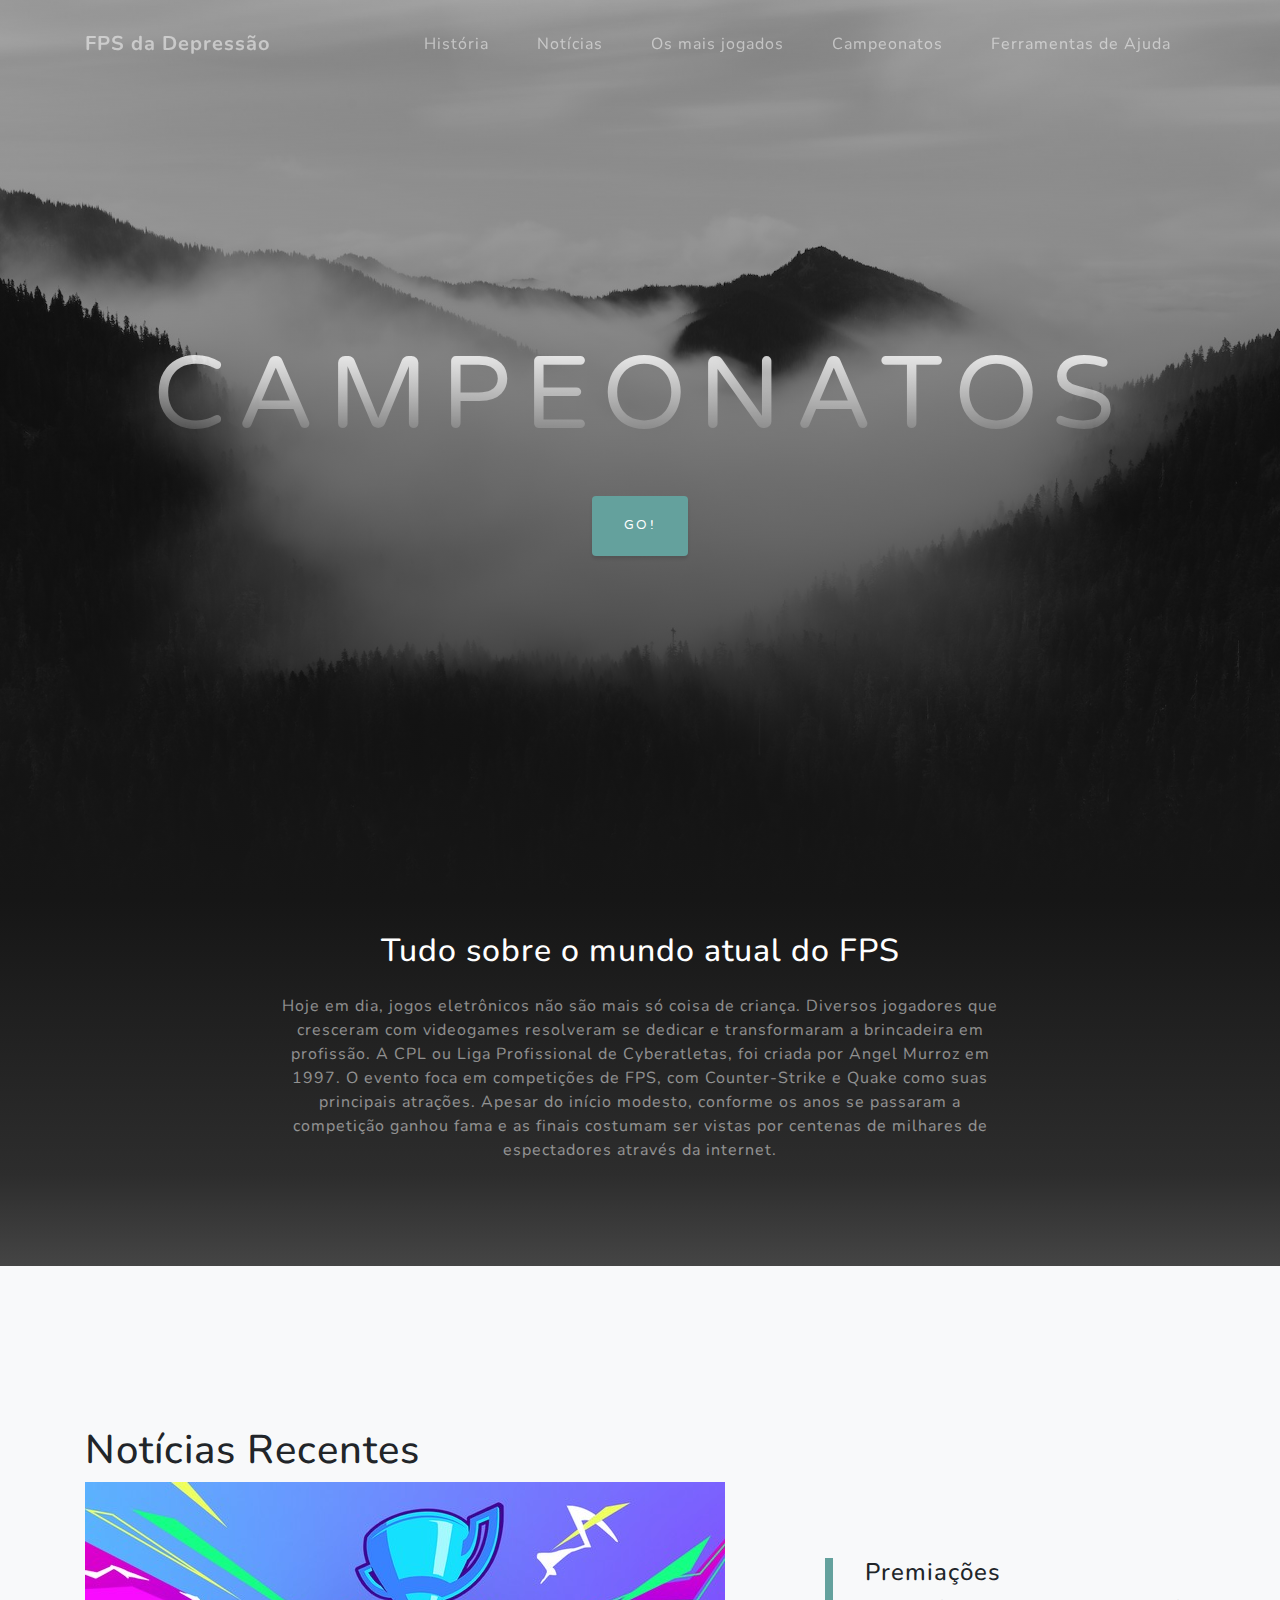
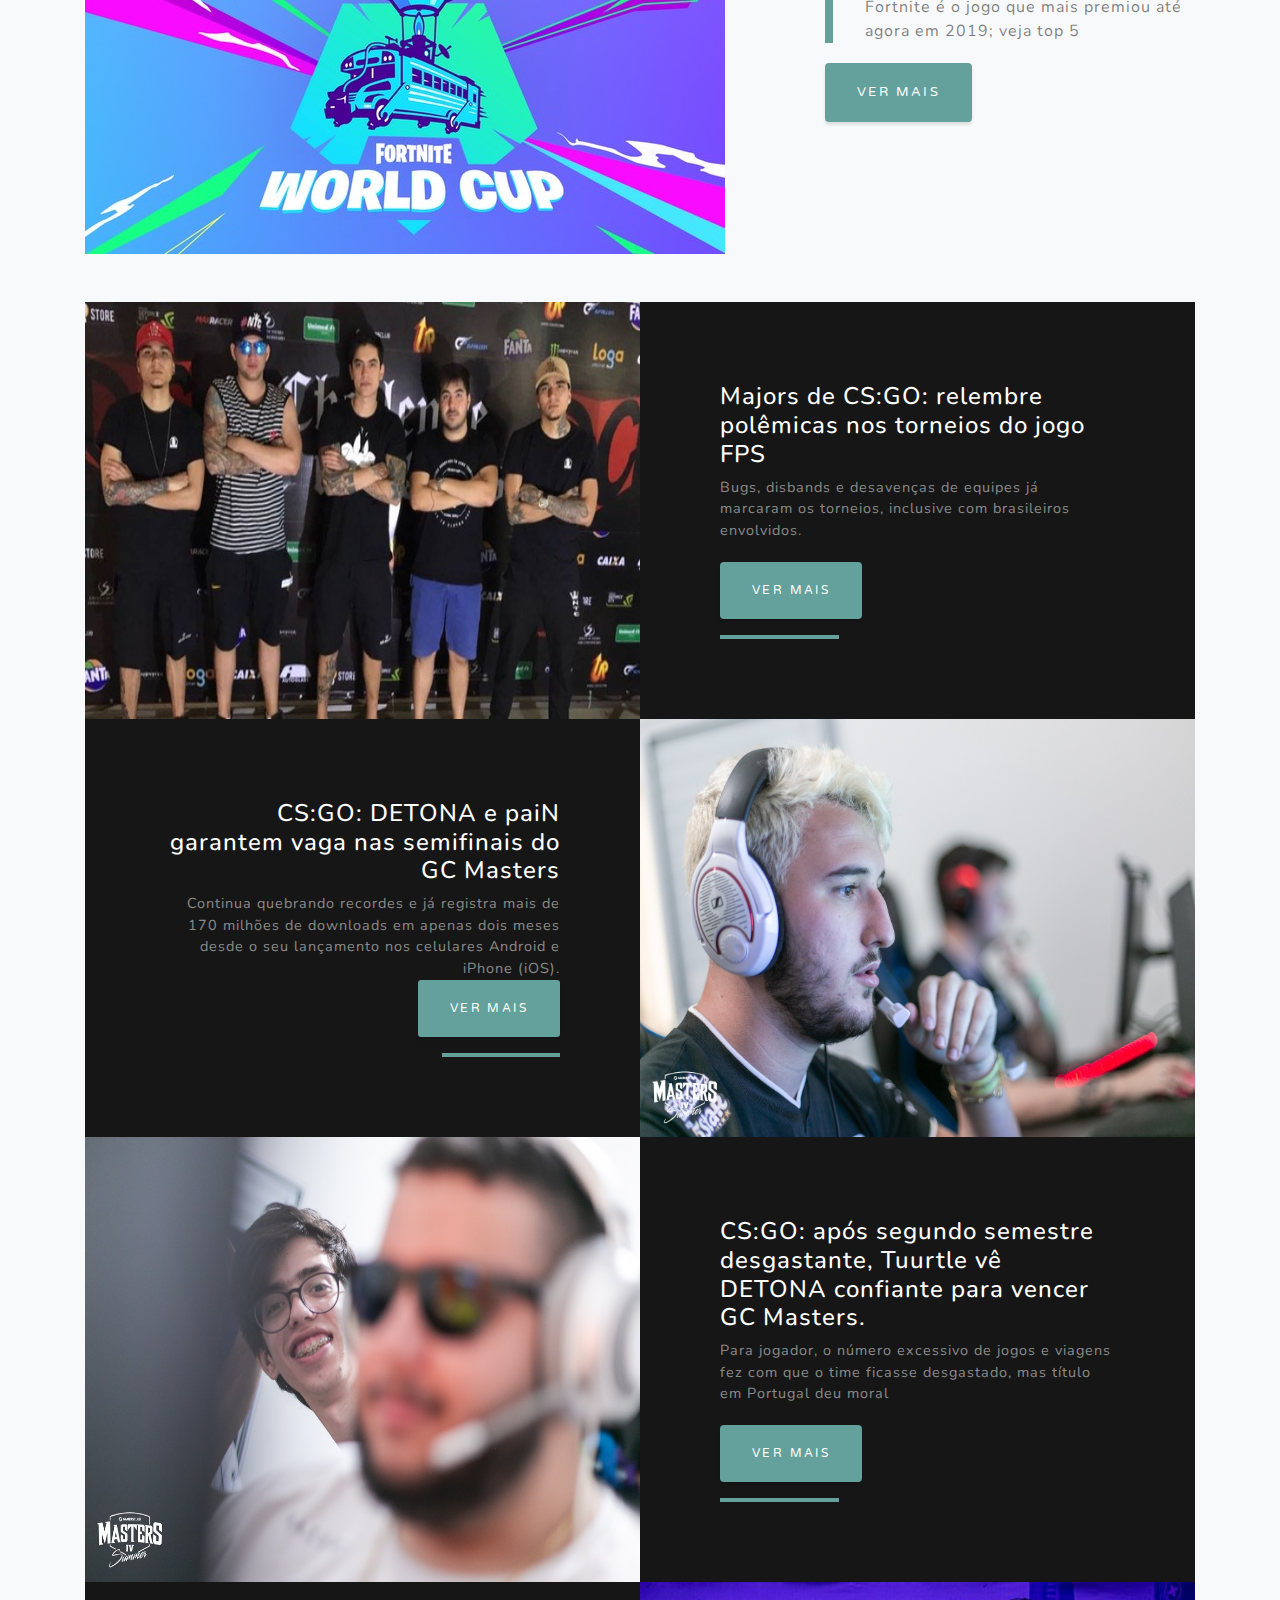
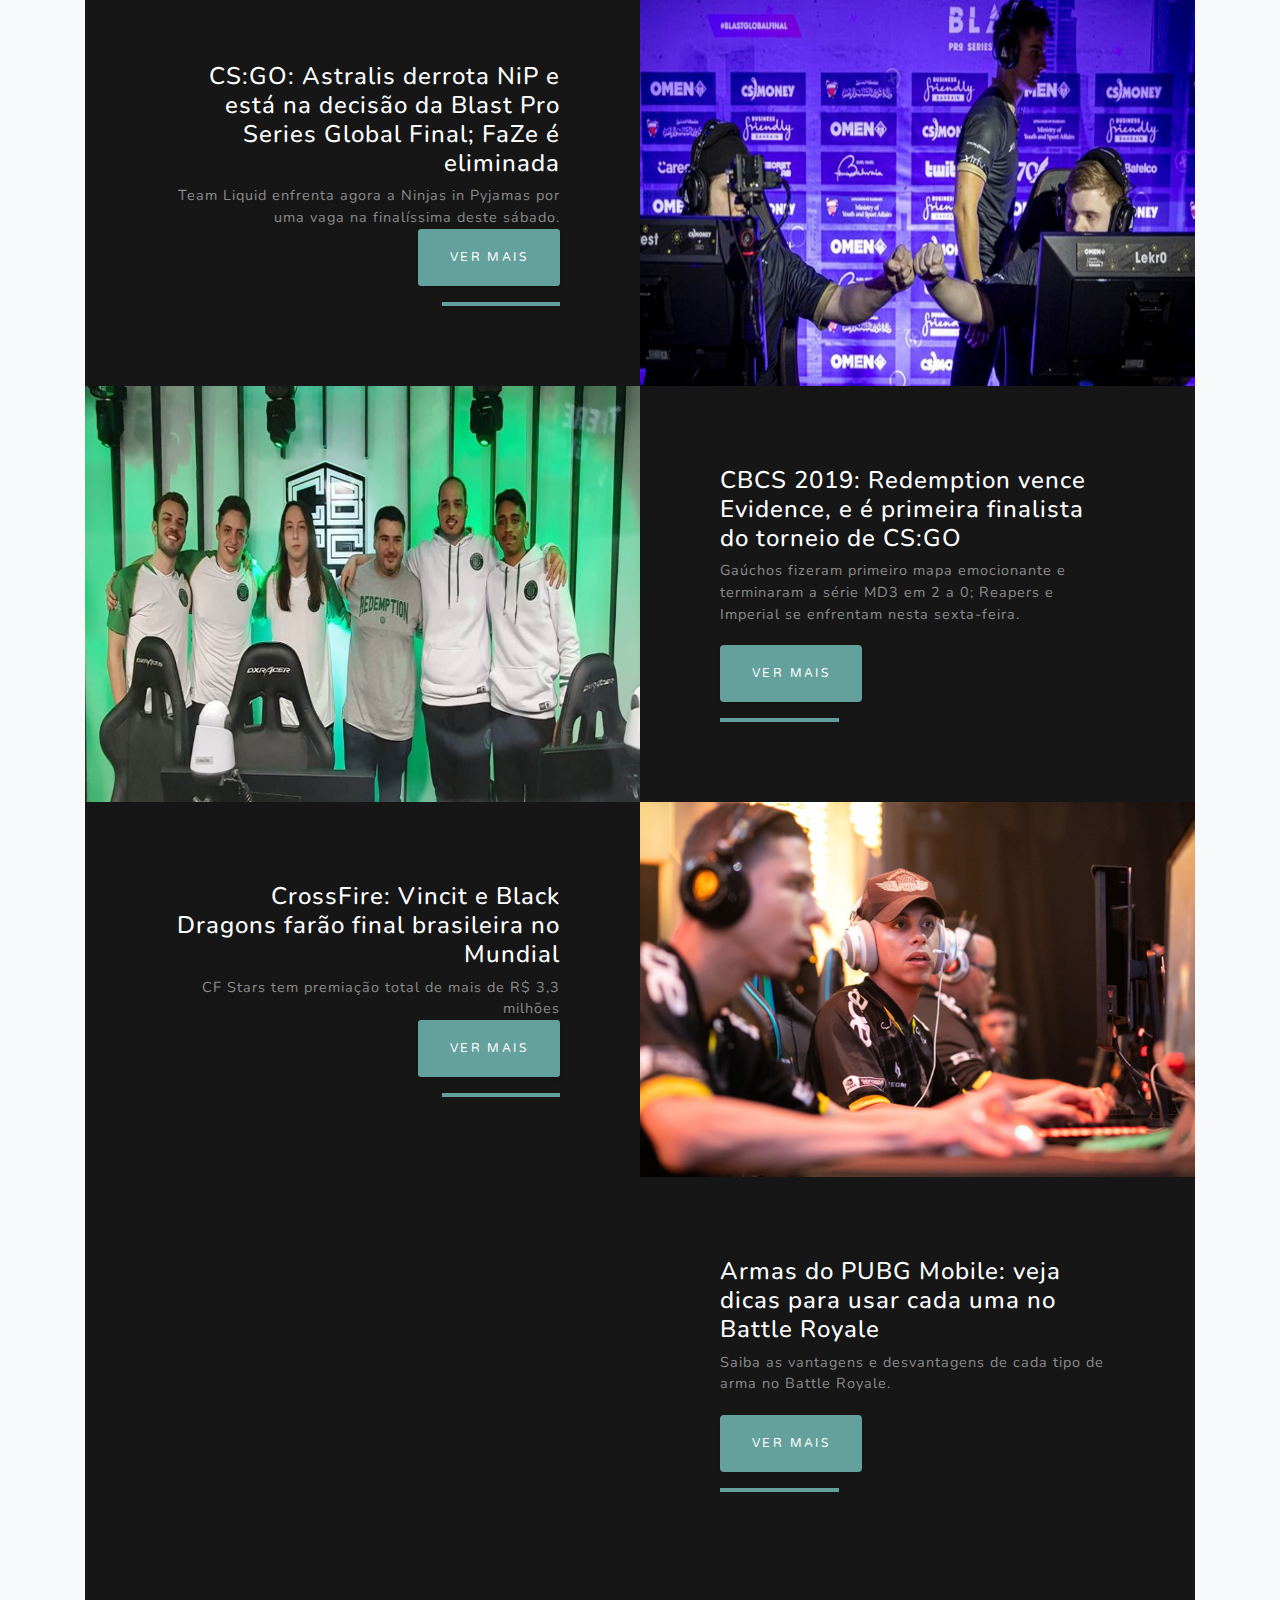
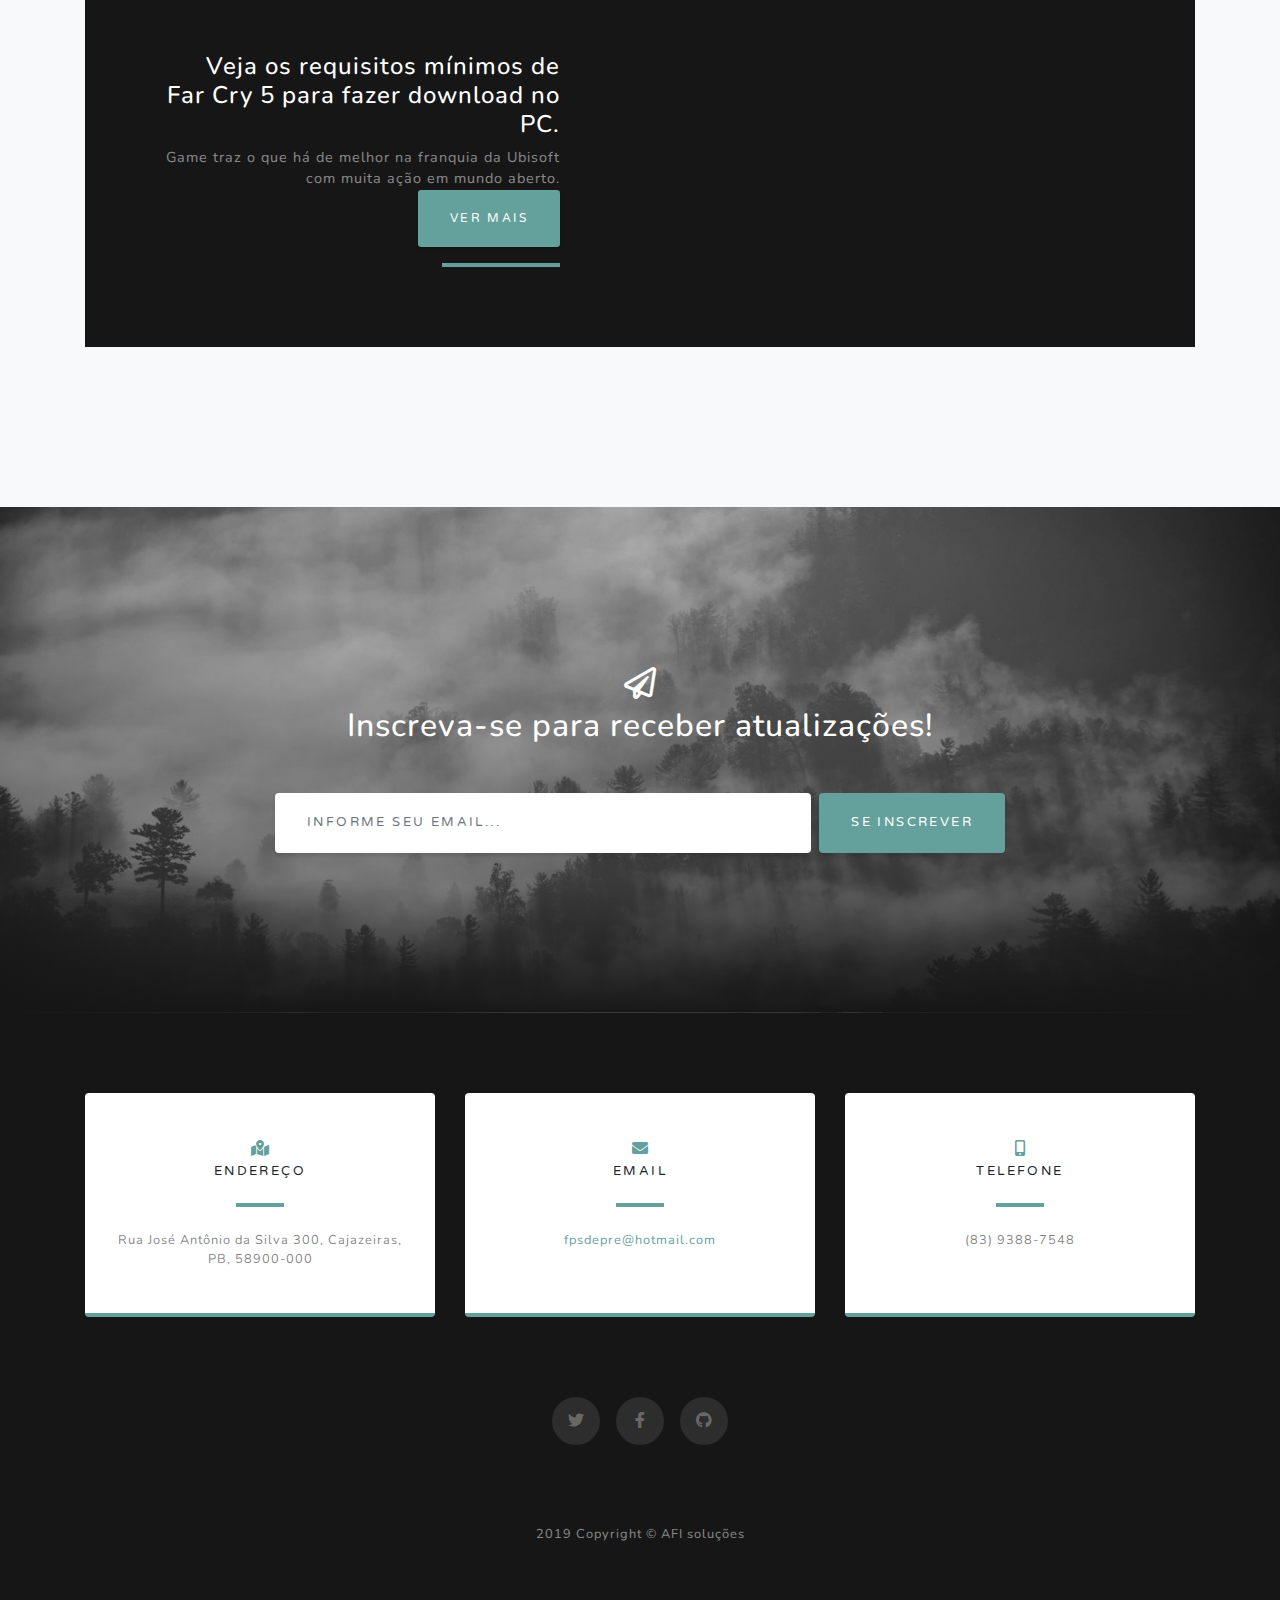
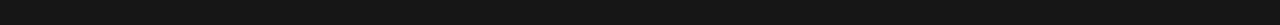
==== campeonato.html @ 29c66d68 "Página de Campeonatos" ====
<!DOCTYPE html>
<html lang="en">

<head>

  <meta charset="utf-8">
  <meta name="viewport" content="width=device-width, initial-scale=1, shrink-to-fit=no">
  <meta name="description" content="">
  <meta name="author" content="">

  <title>FPS da Depressão</title>

  <!-- Bootstrap core CSS -->
  <link href="vendor/bootstrap/css/bootstrap.min.css" rel="stylesheet">

  <!-- Custom fonts for this template -->
  <link href="vendor/fontawesome-free/css/all.min.css" rel="stylesheet">
  <link href="https://fonts.googleapis.com/css?family=Varela+Round" rel="stylesheet">
  <link href="https://fonts.googleapis.com/css?family=Nunito:200,200i,300,300i,400,400i,600,600i,700,700i,800,800i,900,900i" rel="stylesheet">

  <!-- Custom styles for this template -->
  <link href="css/grayscale.css" rel="stylesheet">

</head>

<body id="page-top">


  <!-- Navigation -->
  <nav class="navbar navbar-expand-lg navbar-light fixed-top" id="mainNav">
    <div class="container">
      <a class="navbar-brand js-scroll-trigger" href="index.html">FPS da Depressão</a>
      <button class="navbar-toggler navbar-toggler-right" type="button" data-toggle="collapse" data-target="#navbarResponsive" aria-controls="navbarResponsive" aria-expanded="false" aria-label="Toggle navigation">
        *Menu*
        <i class="fas fa-bars"></i>
      </button>
      <div class="collapse navbar-collapse" id="navbarResponsive">
        <ul class="navbar-nav ml-auto">
          <li class="nav-item">
            <a class="nav-link js-scroll-trigger" href="História.html">História</a>
          </li>
          <li class="nav-item">
            <a class="nav-link js-scroll-trigger" href="noticias.html">Notícias</a>
          </li>
          <li class="nav-item">
            <a class="nav-link js-scroll-trigger" href="#signup">Os mais jogados</a>
          </li>
           <li class="nav-item">
            <a class="nav-link js-scroll-trigger" href="Campeonato.html">Campeonatos</a>
          </li>
           <li class="nav-item">
            <a class="nav-link js-scroll-trigger" href="ferramentas.html">Ferramentas de Ajuda</a>
          </li>
          

        </ul>
      </div>
    </div>
  </nav>

  <!-- Header -->
  <header class="masthead">
    <div class="container d-flex h-100 align-items-center">
      <div class="mx-auto text-center">
        <h1 class="mx-auto my-0 text-uppercase">Campeonatos</h1>
        <h2 class="text-white-50 mx-auto mt-2 mb-5"></h2>
        <a href="#about" class="btn btn-primary js-scroll-trigger">Go!</a>
      </div>
    </div>
  </header>

  <!-- About Section -->
  <section id="about" class="about-section text-center">
    <div class="container">
      <div class="row">
        <div class="col-lg-8 mx-auto">
          <h2 class="text-white mb-4">Tudo sobre o mundo atual do FPS</h2>
          <p class="text-white-50"> Hoje em dia, jogos eletrônicos não são mais só coisa de criança. Diversos jogadores que cresceram com videogames resolveram se dedicar e transformaram a brincadeira em profissão.
          A CPL ou Liga Profissional de Cyberatletas, foi criada por Angel Murroz em 1997.
          O evento foca em competições de FPS, com Counter-Strike e Quake como suas principais atrações.
          Apesar do início modesto, conforme os anos se passaram a competição ganhou fama e as finais costumam ser vistas por centenas de milhares de espectadores através da internet.</p>
        </div>
      </div>
      <img src="img/img_notic.png" class="img-fluid" alt="">
    </div>
  </section>

  <!-- Projects Section -->
  <section id="projects" class="projects-section bg-light">
    <div class="container">

      <!-- Featured Project Row -->
      <div class="row align-items-center no-gutters mb-4 mb-lg-5">
        <div class="col-xl-8 col-lg-7">
          <h1>Notícias Recentes</h1>
          <img class="img-fluid mb-3 mb-lg-0" src="img/for.jpg" alt="">
        </div>
        <div class="col-xl-4 col-lg-5">
          <div class="featured-text text-center text-lg-left">
            <h4>Premiações</h4>
            <p class="text-black-50 mb-0">Fortnite é o jogo que mais premiou até agora em 2019; veja top 5</p>
          </div>
          <a href="https://www.techtudo.com.br/listas/2019/07/fortnite-e-o-jogo-que-mais-premiou-ate-agora-em-2019-veja-top-5-esports.ghtml" target="_blank" class="btn btn-primary see-more-btn">VER MAIS</a>
        </div>
      </div>

      <!-- Project One Row -->
      <div class="row justify-content-center no-gutters mb-5 mb-lg-0">
        <div class="col-lg-6">
          <div class="bg-black text-center h-100 project">
            <div class="d-flex h-100">
              <img class="img-fluid" src="img/major.jpg" alt="">
            </div>
          </div>
        </div>
        <div class="col-lg-6">
          <div class="bg-black text-center h-100 project">
            <div class="d-flex h-100">
              <div class="project-text w-100 my-auto text-center text-lg-left">
                <h4 class="text-white">Majors de CS:GO: relembre polêmicas nos torneios do jogo FPS</h4>
                <p class="mb-0 text-white-50">Bugs, disbands e desavenças de equipes já marcaram os torneios, inclusive com brasileiros envolvidos.
                </p>
                 <a href="https://www.techtudo.com.br/listas/2019/08/majors-de-csgo-relembre-polemicas-nos-torneios-do-jogo-fps-esports.ghtml" target="_blank" class="btn btn-primary see-more-btn">VER MAIS</a>
                <hr class="d-none d-lg-block mb-0 ml-0">
              </div>
            </div>
          </div>
        </div>
      </div>

      <!-- Project Two Row -->
      <div class="row justify-content-center no-gutters">
        <div class="col-lg-6">
          <div class="bg-black text-center h-100 project">
            <div class="d-flex h-100">
              <img class="img-fluid" src="img/cs_go.jpg" alt="">
            </div>
          </div>
        </div>
        <div class="col-lg-6 order-lg-first">
          <div class="bg-black text-center h-100 project">
            <div class="d-flex h-100">
              <div class="project-text w-100 my-auto text-center text-lg-right">
                <h4 class="text-white">CS:GO: DETONA e paiN garantem vaga nas semifinais do GC Masters</h4>
                <p class="mb-0 text-white-50">Continua quebrando recordes e já registra mais de 170 milhões de downloads em apenas dois meses desde o seu lançamento nos celulares Android e iPhone (iOS).</p>
                 <a href="https://globoesporte.globo.com/e-sportv/csgo/noticia/csgo-detona-e-pain-garantem-vaga-nas-semifinais-do-gc-masters.ghtml"target="_blank" class="btn btn-primary btn-sm">VER MAIS</a>
                <hr class="d-none d-lg-block mb-0 mr-0">
              </div>
            </div>
          </div>
        </div>
      </div>
    

      <div class="row justify-content-center no-gutters ">
        <div class="col-lg-6">
          <div class="bg-black text-center h-100 project">
            <div class="d-flex h-100">
              <img class="img-fluid" src="img/cs_go2.jpg" alt="">
            </div>
          </div>
        </div>
        <div class="col-lg-6">
          <div class="bg-black text-center h-100 project">
            <div class="d-flex h-100">
              <div class="project-text w-100 my-auto text-center text-lg-left">
                <h4 class="text-white">CS:GO: após segundo semestre desgastante, Tuurtle vê DETONA confiante para vencer GC Masters.</h4>
                <p class="mb-0 text-white-50">Para jogador, o número excessivo de jogos e viagens fez com que o time ficasse desgastado, mas título em Portugal deu moral
                </p>
                 <a href="https://globoesporte.globo.com/e-sportv/csgo/noticia/csgo-apos-segundo-semestre-desgastante-tuurtle-ve-detona-confiante-para-vencer-gc-masters.ghtml" target="_blank" class="btn btn-primary see-more-btn">VER MAIS</a>
                <hr class="d-none d-lg-block mb-0 ml-0">
              </div>
            </div>
          </div>
        </div>
      </div>
    

     <div class="row justify-content-center no-gutters mb-5 mb-lg-0">
        <div class="col-lg-6">
           <div class="bg-black text-center h-100 project">
            <div class="d-flex h-100">
              <img class="img-fluid" src="img/cs_go3.jpg" alt="">
            </div>
          </div>
        </div>
        <div class="col-lg-6 order-lg-first">
          <div class="bg-black text-center h-100 project">
            <div class="d-flex h-100">
              <div class="project-text w-100 my-auto text-center text-lg-right">
                <h4 class="text-white">CS:GO: Astralis derrota NiP e está na decisão da Blast Pro Series Global Final; FaZe é eliminada</h4>
                <p class="mb-0 text-white-50">Team Liquid enfrenta agora a Ninjas in Pyjamas por uma vaga na finalíssima deste sábado.</p>
                 <a href="https://globoesporte.globo.com/e-sportv/csgo/noticia/csgo-astralis-derrota-nip-e-esta-na-decisao-da-blast-pro-series-global-final.ghtml"target="_blank" class="btn btn-primary btn-sm">VER MAIS</a>
                <hr class="d-none d-lg-block mb-0 mr-0">
              </div>
            </div>
          </div>
        </div>
      </div>
    

     <div class="row justify-content-center no-gutters mb-5 mb-lg-0">
        <div class="col-lg-6">
          <div class="bg-black text-center h-100 project">
            <div class="d-flex h-100">
              <img class="img-fluid" src="img/cs_go4.jpg" alt="">
            </div>
          </div>
        </div>
        <div class="col-lg-6">
          <div class="bg-black text-center h-100 project">
            <div class="d-flex h-100">
              <div class="project-text w-100 my-auto text-center text-lg-left">
                <h4 class="text-white">CBCS 2019: Redemption vence Evidence, e é primeira finalista do torneio de CS:GO</h4>
                <p class="mb-0 text-white-50">Gaúchos fizeram primeiro mapa emocionante e terminaram a série MD3 em 2 a 0; Reapers e Imperial se enfrentam nesta sexta-feira.
                </p>
                 <a href="https://www.techtudo.com.br/dicas-e-tutoriais/2019/12/call-of-duty-mobile-nao-entra-veja-possiveis-erros-e-como-resolve-los.ghtml" target="_blank" class="btn btn-primary see-more-btn">VER MAIS</a>
                <hr class="d-none d-lg-block mb-0 ml-0">
              </div>
            </div>
          </div>
        </div>
      </div>

      <div class="row justify-content-center no-gutters">
        <div class="col-lg-6">
          <div class="bg-black text-center h-100 project">
            <div class="d-flex h-100">
              <img class="img-fluid" src="img/cf.jpg" alt="">
            </div>
          </div>
        </div>
        <div class="col-lg-6 order-lg-first">
          <div class="bg-black text-center h-100 project">
            <div class="d-flex h-100">
              <div class="project-text w-100 my-auto text-center text-lg-right">
                <h4 class="text-white">CrossFire: Vincit e Black Dragons farão final brasileira no Mundial</h4>
                <p class="mb-0 text-white-50">CF Stars tem premiação total de mais de R$ 3,3 milhões</p>
                 <a href="https://globoesporte.globo.com/e-sportv/noticia/crossfire-vincit-e-black-dragons-farao-final-brasileira-no-mundial.ghtml"target="_blank" class="btn btn-primary btn-sm">VER MAIS</a>
                <hr class="d-none d-lg-block mb-0 mr-0">
              </div>
            </div>
          </div>
        </div>
      </div>

     <div class="row justify-content-center no-gutters mb-5 mb-lg-0">
        <div class="col-lg-6">
          <div class="bg-black text-center h-100 project">
            <div class="d-flex h-100">
              <img class="img-fluid" src="img/pubg.jpg" alt="">
            </div>
          </div>
        </div>
        <div class="col-lg-6">
          <div class="bg-black text-center h-100 project">
            <div class="d-flex h-100">
              <div class="project-text w-100 my-auto text-center text-lg-left">
                <h4 class="text-white">Armas do PUBG Mobile: veja dicas para usar cada uma no Battle Royale</h4>
                <p class="mb-0 text-white-50">Saiba as vantagens e desvantagens de cada tipo de arma no Battle Royale.
                </p>
                 <a href="https://www.techtudo.com.br/noticias/2019/12/armas-do-pubg-mobile-veja-dicas-para-usar-cada-uma-no-battle-royale.ghtml" target="_blank" class="btn btn-primary see-more-btn">VER MAIS</a>
                <hr class="d-none d-lg-block mb-0 ml-0">
              </div>
            </div>
          </div>
        </div>
      </div>

       <div class="row justify-content-center no-gutters">
        <div class="col-lg-6">
          <div class="bg-black text-center h-100 project">
            <div class="d-flex h-100">
              <img class="img-fluid" src="img/farcry.jpg" alt="">
            </div>
          </div>
        </div>
        <div class="col-lg-6 order-lg-first">
          <div class="bg-black text-center h-100 project">
            <div class="d-flex h-100">
              <div class="project-text w-100 my-auto text-center text-lg-right">
                <h4 class="text-white">Veja os requisitos mínimos de Far Cry 5 para fazer download no PC.</h4>
                <p class="mb-0 text-white-50">Game traz o que há de melhor na franquia da Ubisoft com muita ação em mundo aberto.</p>
                 <a href="https://www.techtudo.com.br/noticias/2019/12/veja-os-requisitos-minimos-de-far-cry-5-para-fazer-download-no-pc.ghtml"target="_blank" class="btn btn-primary btn-sm">VER MAIS</a>
                <hr class="d-none d-lg-block mb-0 mr-0">
              </div>
            </div>
          </div>
        </div>
      </div>

  
  </section>

  <!-- Signup Section -->
  <section id="signup" class="signup-section">
    <div class="container">
      <div class="row">
        <div class="col-md-10 col-lg-8 mx-auto text-center">

          <i class="far fa-paper-plane fa-2x mb-2 text-white"></i>
          <h2 class="text-white mb-5">Inscreva-se para receber atualizações!</h2>

          <form class="form-inline d-flex">
            <input type="email" class="form-control flex-fill mr-0 mr-sm-2 mb-3 mb-sm-0" id="inputEmail" placeholder="Informe seu email...">
            <button type="submit" class="btn btn-primary mx-auto">Se inscrever</button>
          </form>

        </div>
      </div>
    </div>
  </section>

  <!-- Contact Section -->
  <section class="contact-section bg-black">
    <div class="container">

      <div class="row">

        <div class="col-md-4 mb-3 mb-md-0">
          <div class="card py-4 h-100">
            <div class="card-body text-center">
              <i class="fas fa-map-marked-alt text-primary mb-2"></i>
              <h4 class="text-uppercase m-0">Endereço</h4>
              <hr class="my-4">
              <div class="small text-black-50"> Rua José Antônio da Silva 300, Cajazeiras, PB, 58900-000</div>
            </div>
          </div>
        </div>

        <div class="col-md-4 mb-3 mb-md-0">
          <div class="card py-4 h-100">
            <div class="card-body text-center">
              <i class="fas fa-envelope text-primary mb-2"></i>
              <h4 class="text-uppercase m-0">Email</h4>
              <hr class="my-4">
              <div class="small text-black-50">
                <a href="#">fpsdepre@hotmail.com</a>
              </div>
            </div>
          </div>
        </div>

        <div class="col-md-4 mb-3 mb-md-0">
          <div class="card py-4 h-100">
            <div class="card-body text-center">
              <i class="fas fa-mobile-alt text-primary mb-2"></i>
              <h4 class="text-uppercase m-0">Telefone</h4>
              <hr class="my-4">
              <div class="small text-black-50">(83) 9388-7548</div>
            </div>
          </div>
        </div>
      </div>

      <div class="social d-flex justify-content-center">
        <a href="#" class="mx-2">
          <i class="fab fa-twitter"></i>
        </a>
        <a href="#" class="mx-2">
          <i class="fab fa-facebook-f"></i>
        </a>
        <a href="https://github.com/Erza-titania/ProjetoGCM" target="_blank"  class="mx-2">
          <i class="fab fa-github"></i>
        </a>
      </div>

    </div>
  </section>

  <!-- Footer -->
  <footer class="bg-black small text-center text-white-50">
    <div class="container">
       2019 Copyright &copy; AFI soluções
    </div>
  </footer>

  <!-- Bootstrap core JavaScript -->
  <script src="vendor/jquery/jquery.min.js"></script>
  <script src="vendor/bootstrap/js/bootstrap.bundle.min.js"></script>

  <!-- Plugin JavaScript -->
  <script src="vendor/jquery-easing/jquery.easing.min.js"></script>

  <!-- Custom scripts for this template -->
  <script src="js/grayscale.min.js"> </script>

</body>

</html>
---- css/grayscale.css ----
/*!
 * Start Bootstrap - Grayscale v5.0.9 (https://startbootstrap.com/template-overviews/grayscale)
 * Copyright 2013-2019 Start Bootstrap
 * Licensed under MIT (https://github.com/BlackrockDigital/startbootstrap-grayscale/blob/master/LICENSE)
 */

#mainNav {
  min-height: 56px;
  background-color: #fff;
}

#mainNav .navbar-toggler {
  font-size: 80%;
  padding: 0.75rem;
  color: #64a19d;
  border: 1px solid #64a19d;
}

#mainNav .navbar-toggler:focus {
  outline: none;
}

#mainNav .navbar-brand {
  color: #161616;
  font-weight: 700;
  padding: .9rem 0;
}

#mainNav .navbar-nav .nav-item:hover {
  color: fade(white, 80%);
  outline: none;
  background-color: transparent;
}

#mainNav .navbar-nav .nav-item:active, #mainNav .navbar-nav .nav-item:focus {
  outline: none;
  background-color: transparent;
}

@media (min-width: 992px) {
  #mainNav {
    padding-top: 0;
    padding-bottom: 0;
    border-bottom: none;
    background-color: transparent;
    transition: background-color 0.3s ease-in-out;
  }
  #mainNav .navbar-brand {
    padding: .5rem 0;
    color: rgba(255, 255, 255, 0.5);
  }
  #mainNav .nav-link {
    transition: none;
    padding: 2rem 1.5rem;
    color: rgba(255, 255, 255, 0.5);
  }
  #mainNav .nav-link:hover {
    color: rgba(255, 255, 255, 0.75);
  }
  #mainNav .nav-link:active {
    color: white;
  }
  #mainNav.navbar-shrink {
    background-color: #fff;
  }
  #mainNav.navbar-shrink .navbar-brand {
    color: #161616;
  }
  #mainNav.navbar-shrink .nav-link {
    color: #161616;
    padding: 1.5rem 1.5rem 1.25rem;
    border-bottom: 0.25rem solid transparent;
  }
  #mainNav.navbar-shrink .nav-link:hover {
    color: #64a19d;
  }
  #mainNav.navbar-shrink .nav-link:active {
    color: #467370;
  }
  #mainNav.navbar-shrink .nav-link.active {
    color: #64a19d;
    outline: none;
    border-bottom: 0.25rem solid #64a19d;
  }
}

.masthead {
  position: relative;
  width: 100%;
  height: auto;
  min-height: 35rem;
  padding: 15rem 0;
  background: linear-gradient(to bottom, rgba(22, 22, 22, 0.3) 0%, rgba(22, 22, 22, 0.7) 75%, #161616 100%), url("../img/bg-masthead.jpg");
  background-position: center;
  background-repeat: no-repeat;
  background-attachment: scroll;
  background-size: cover;
}

.masthead h1 {
  font-family: 'Varela Round';
  font-size: 2.5rem;
  line-height: 2.5rem;
  letter-spacing: 0.8rem;
  background: -webkit-linear-gradient(rgba(255, 255, 255, 0.9), rgba(255, 255, 255, 0));
  -webkit-text-fill-color: transparent;
  -webkit-background-clip: text;
}

.masthead h2 {
  max-width: 20rem;
  font-size: 1rem;
}

@media (min-width: 768px) {
  .masthead h1 {
    font-size: 4rem;
    line-height: 4rem;
  }
}

@media (min-width: 992px) {
  .masthead {
    height: 100vh;
    padding: 0;
  }
  .masthead h1 {
    font-size: 6.5rem;
    line-height: 6.5rem;
    letter-spacing: 0.8rem;
  }
  .masthead h2 {
    max-width: 30rem;
    font-size: 1.25rem;
  }
}

.btn {
  box-shadow: 0 0.1875rem 0.1875rem 0 rgba(0, 0, 0, 0.1) !important;
  padding: 1.25rem 2rem;
  font-family: 'Varela Round';
  font-size: 80%;
  text-transform: uppercase;
  letter-spacing: .15rem;
  border: 0;
}

.btn-primary {
  background-color: #64a19d;
}

.btn-primary:hover {
  background-color: #4f837f;
}

.btn-primary:focus {
  background-color: #4f837f;
  color: white;
}

.btn-primary:active {
  background-color: #467370 !important;
}

.about-section {
  padding-top: 2rem;
  background: linear-gradient(to bottom, #161616 0%, rgba(22, 22, 22, 0.9) 75%, rgba(22, 22, 22, 0.8) 100%);
}

.about-section p {
  margin-bottom: 5rem;
}

.projects-section {
  padding: 10rem 0;
}

.projects-section .featured-text {
  padding: 2rem;
}

@media (min-width: 992px) {
  .projects-section .featured-text {
    padding: 0 0 0 2rem;
    border-left: 0.5rem solid #64a19d;
  }
}

.projects-section .project-text {
  padding: 3rem;
  font-size: 90%;
}

@media (min-width: 992px) {
  .projects-section .project-text {
    padding: 5rem;
  }
  .projects-section .project-text hr {
    border-color: #64a19d;
    border-width: .25rem;
    width: 30%;
  }
}

.signup-section {
  padding: 10rem 0;
  background: linear-gradient(to bottom, rgba(22, 22, 22, 0.1) 0%, rgba(22, 22, 22, 0.5) 75%, #161616 100%), url("../img/bg-signup.jpg");
  background-position: center;
  background-repeat: no-repeat;
  background-attachment: scroll;
  background-size: cover;
}

.signup-section .form-inline input {
  box-shadow: 0 0.1875rem 0.1875rem 0 rgba(0, 0, 0, 0.1) !important;
  padding: 1.25rem 2rem;
  height: auto;
  font-family: 'Varela Round';
  font-size: 80%;
  text-transform: uppercase;
  letter-spacing: 0.15rem;
  border: 0;
}

.contact-section {
  padding: 5rem 0 0;
}

.contact-section .card {
  border: 0;
  border-bottom: 0.25rem solid #64a19d;
}

.contact-section .card h4 {
  font-size: 0.8rem;
  font-family: 'Varela Round';
  text-transform: uppercase;
  letter-spacing: 0.15rem;
}

.contact-section .card hr {
  border-color: #64a19d;
  border-width: 0.25rem;
  width: 3rem;
}

.contact-section .social {
  margin-top: 5rem;
}

.contact-section .social a {
  text-align: center;
  height: 3rem;
  width: 3rem;
  background: rgba(255, 255, 255, 0.1);
  border-radius: 100%;
  line-height: 3rem;
  color: rgba(255, 255, 255, 0.3);
}

.contact-section .social a:hover {
  color: rgba(255, 255, 255, 0.5);
}

.contact-section .social a:active {
  color: #fff;
}

body {
  font-family: 'Nunito';
  letter-spacing: 0.0625em;
}

a {
  color: #64a19d;
}

a:focus, a:hover {
  text-decoration: none;
  color: #3c6360;
}

.bg-black {
  background-color: #161616 !important;
}

.bg-primary {
  background-color: #64a19d !important;
}

.text-primary {
  color: #64a19d !important;
}

footer {
  padding: 5rem 0;
}


.see-more-btn {
  margin-top: 20px;
}

.target {
  width: 400px;
  height: 400px;
  border-radius: 50%;
  margin: 20px auto;
  cursor: pointer;
}

.not-ready {
  background-color: #111;
  color: white;
  padding: 17%;
  font-size: 72px;
}

.ready {
  background-color: #64a19d;
}

.result-good {
  background-color: #34bf49;
}

.result-bad {
  background-color: #ed1c24;
}

.scoreboard-box {
  padding: 20px;
}

.info {
  margin: 10px auto;
}

.reaction-test-box {
  color: #222;
}

.scoreboard-box {
  border: solid;
  border-width: 0.5px;
  border-radius: 20px;
  padding: 20px;
  box-shadow: 1px 1px 13px 3px grey;
}

.scoreboard-box h2 {
  margin-bottom: 30px;
}
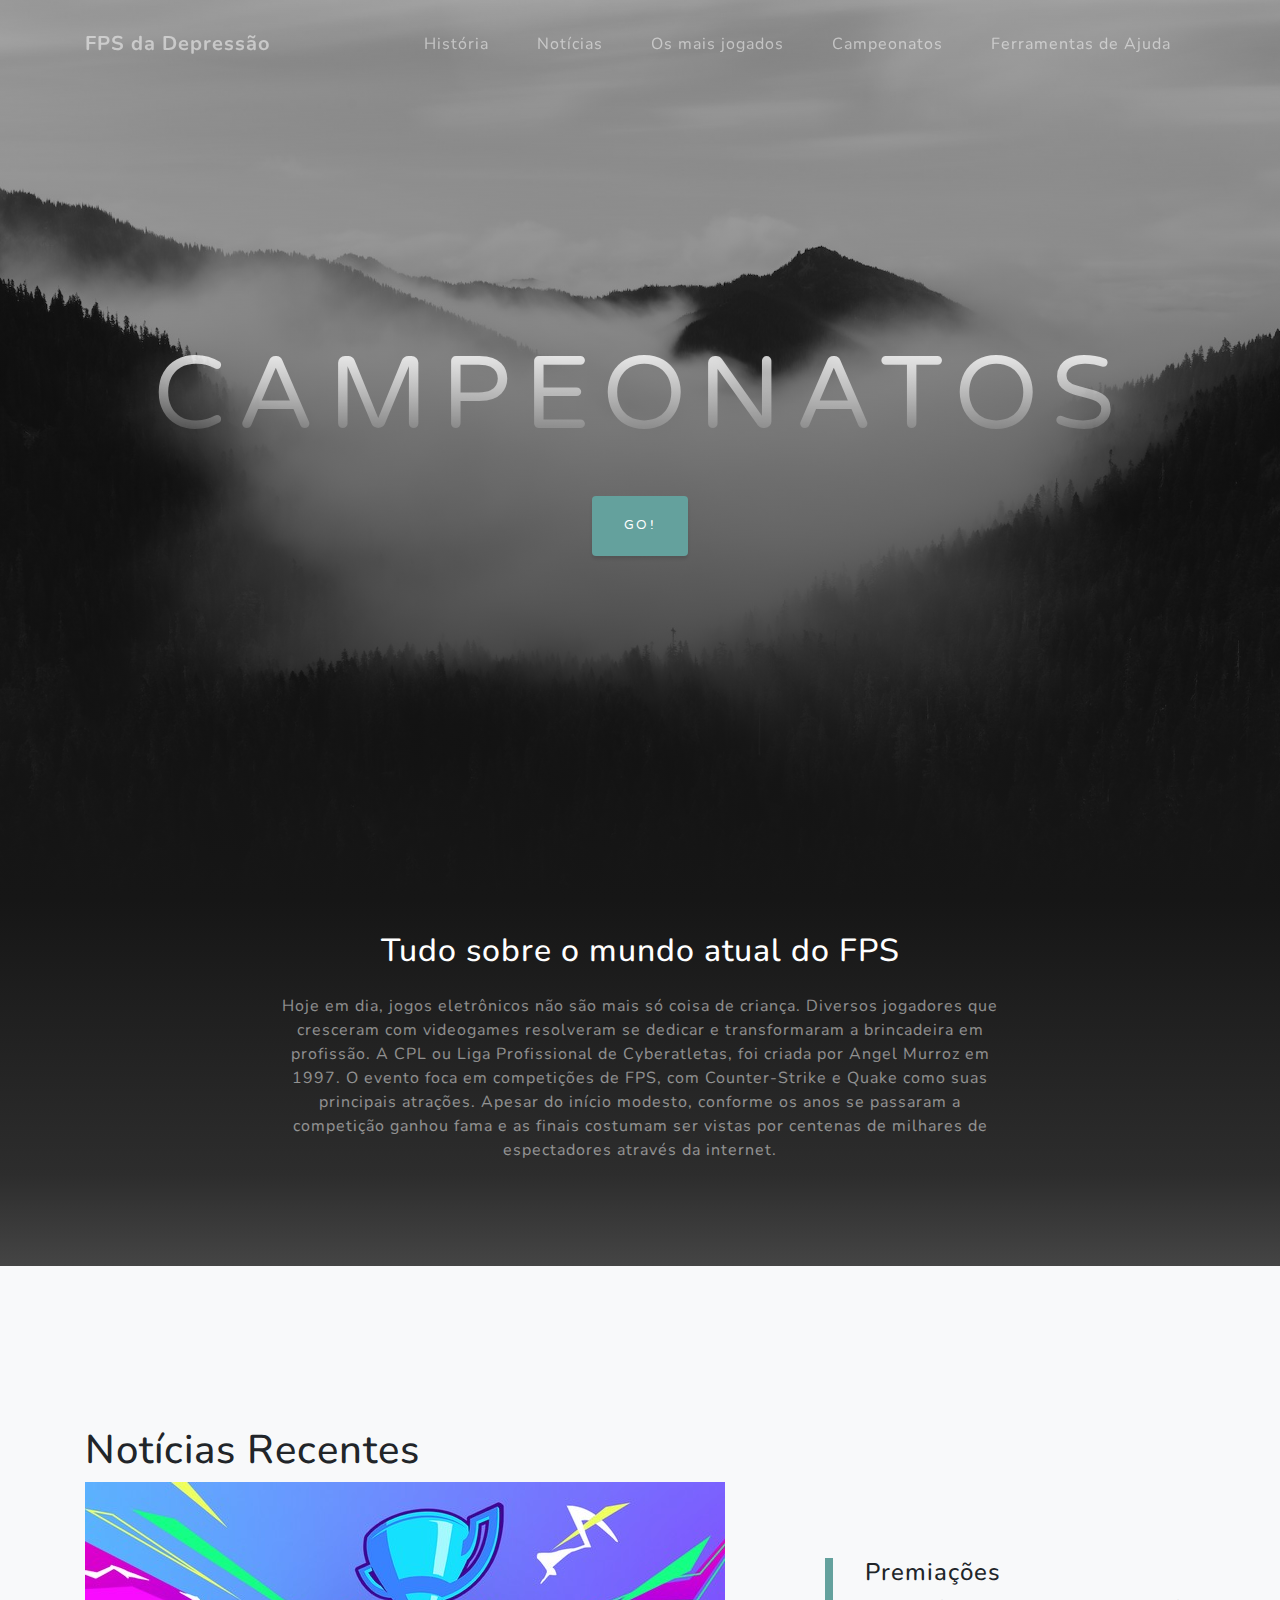
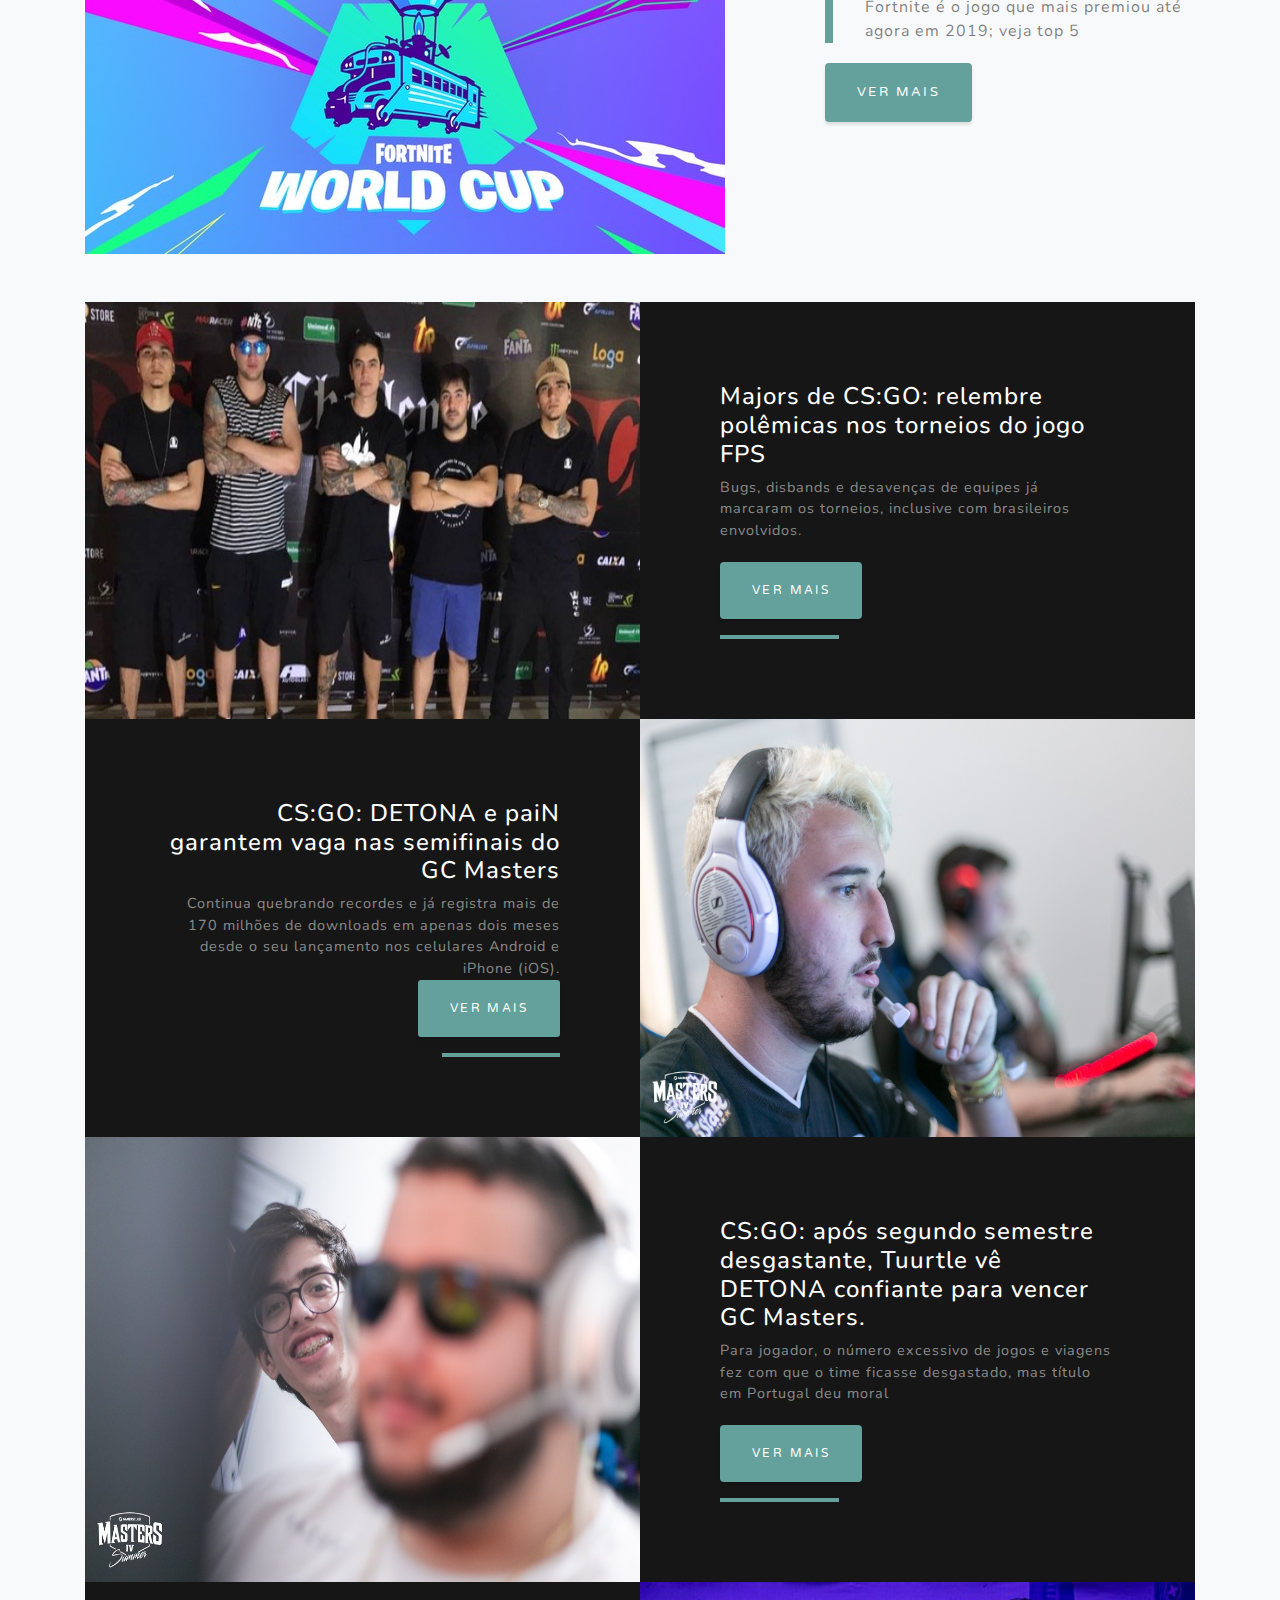
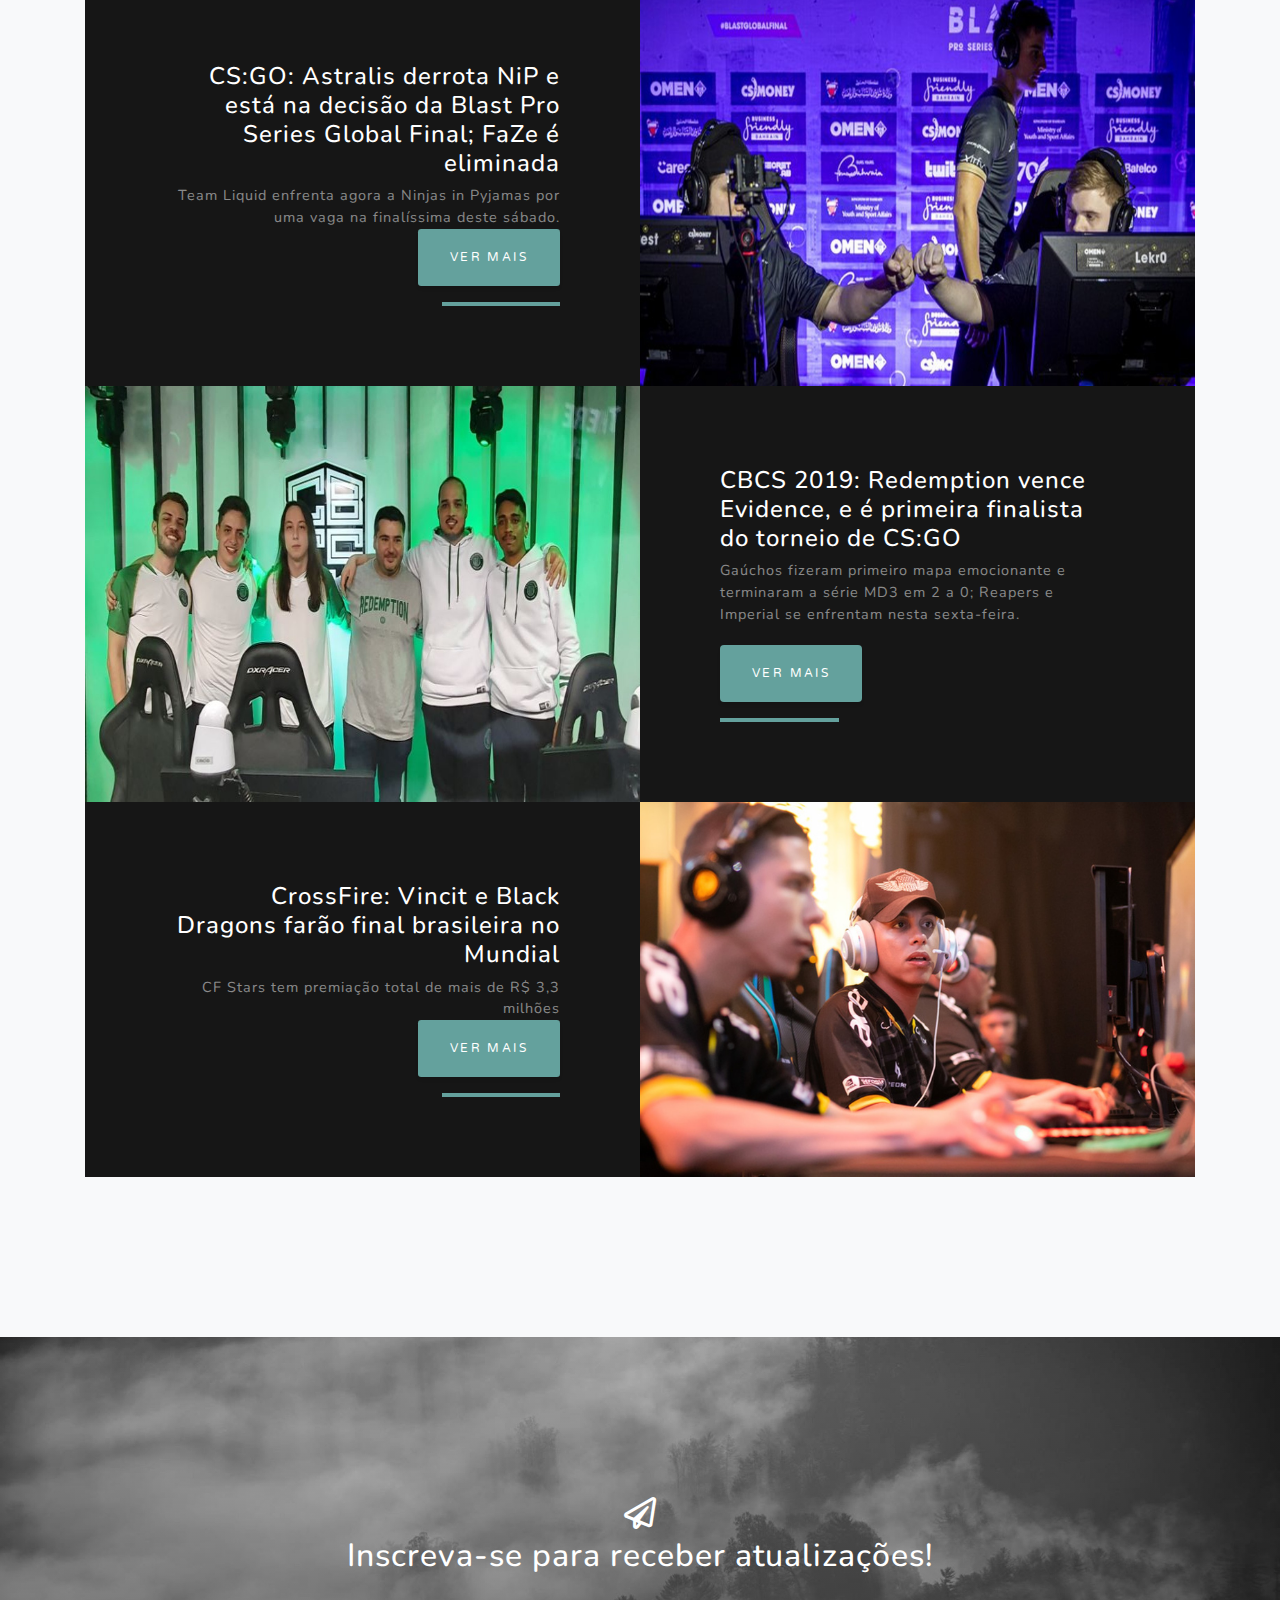
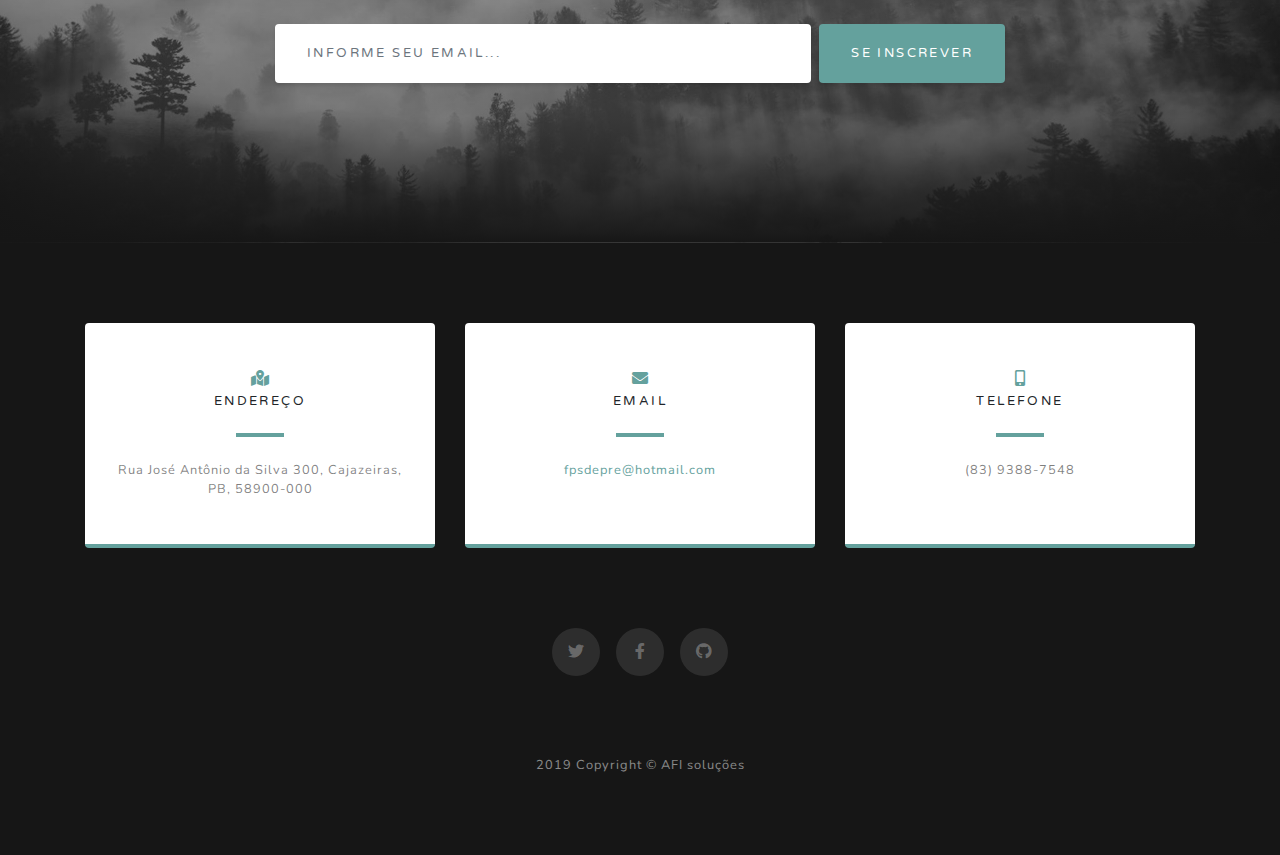
==== commit f1e4402b: "Ajustes no layout e nas informações" ====
--- a/campeonato.html
+++ b/campeonato.html
@@ -243,53 +243,6 @@
           </div>
         </div>
       </div>
-
-     <div class="row justify-content-center no-gutters mb-5 mb-lg-0">
-        <div class="col-lg-6">
-          <div class="bg-black text-center h-100 project">
-            <div class="d-flex h-100">
-              <img class="img-fluid" src="img/pubg.jpg" alt="">
-            </div>
-          </div>
-        </div>
-        <div class="col-lg-6">
-          <div class="bg-black text-center h-100 project">
-            <div class="d-flex h-100">
-              <div class="project-text w-100 my-auto text-center text-lg-left">
-                <h4 class="text-white">Armas do PUBG Mobile: veja dicas para usar cada uma no Battle Royale</h4>
-                <p class="mb-0 text-white-50">Saiba as vantagens e desvantagens de cada tipo de arma no Battle Royale.
-                </p>
-                 <a href="https://www.techtudo.com.br/noticias/2019/12/armas-do-pubg-mobile-veja-dicas-para-usar-cada-uma-no-battle-royale.ghtml" target="_blank" class="btn btn-primary see-more-btn">VER MAIS</a>
-                <hr class="d-none d-lg-block mb-0 ml-0">
-              </div>
-            </div>
-          </div>
-        </div>
-      </div>
-
-       <div class="row justify-content-center no-gutters">
-        <div class="col-lg-6">
-          <div class="bg-black text-center h-100 project">
-            <div class="d-flex h-100">
-              <img class="img-fluid" src="img/farcry.jpg" alt="">
-            </div>
-          </div>
-        </div>
-        <div class="col-lg-6 order-lg-first">
-          <div class="bg-black text-center h-100 project">
-            <div class="d-flex h-100">
-              <div class="project-text w-100 my-auto text-center text-lg-right">
-                <h4 class="text-white">Veja os requisitos mínimos de Far Cry 5 para fazer download no PC.</h4>
-                <p class="mb-0 text-white-50">Game traz o que há de melhor na franquia da Ubisoft com muita ação em mundo aberto.</p>
-                 <a href="https://www.techtudo.com.br/noticias/2019/12/veja-os-requisitos-minimos-de-far-cry-5-para-fazer-download-no-pc.ghtml"target="_blank" class="btn btn-primary btn-sm">VER MAIS</a>
-                <hr class="d-none d-lg-block mb-0 mr-0">
-              </div>
-            </div>
-          </div>
-        </div>
-      </div>
-
-  
   </section>
 
   <!-- Signup Section -->
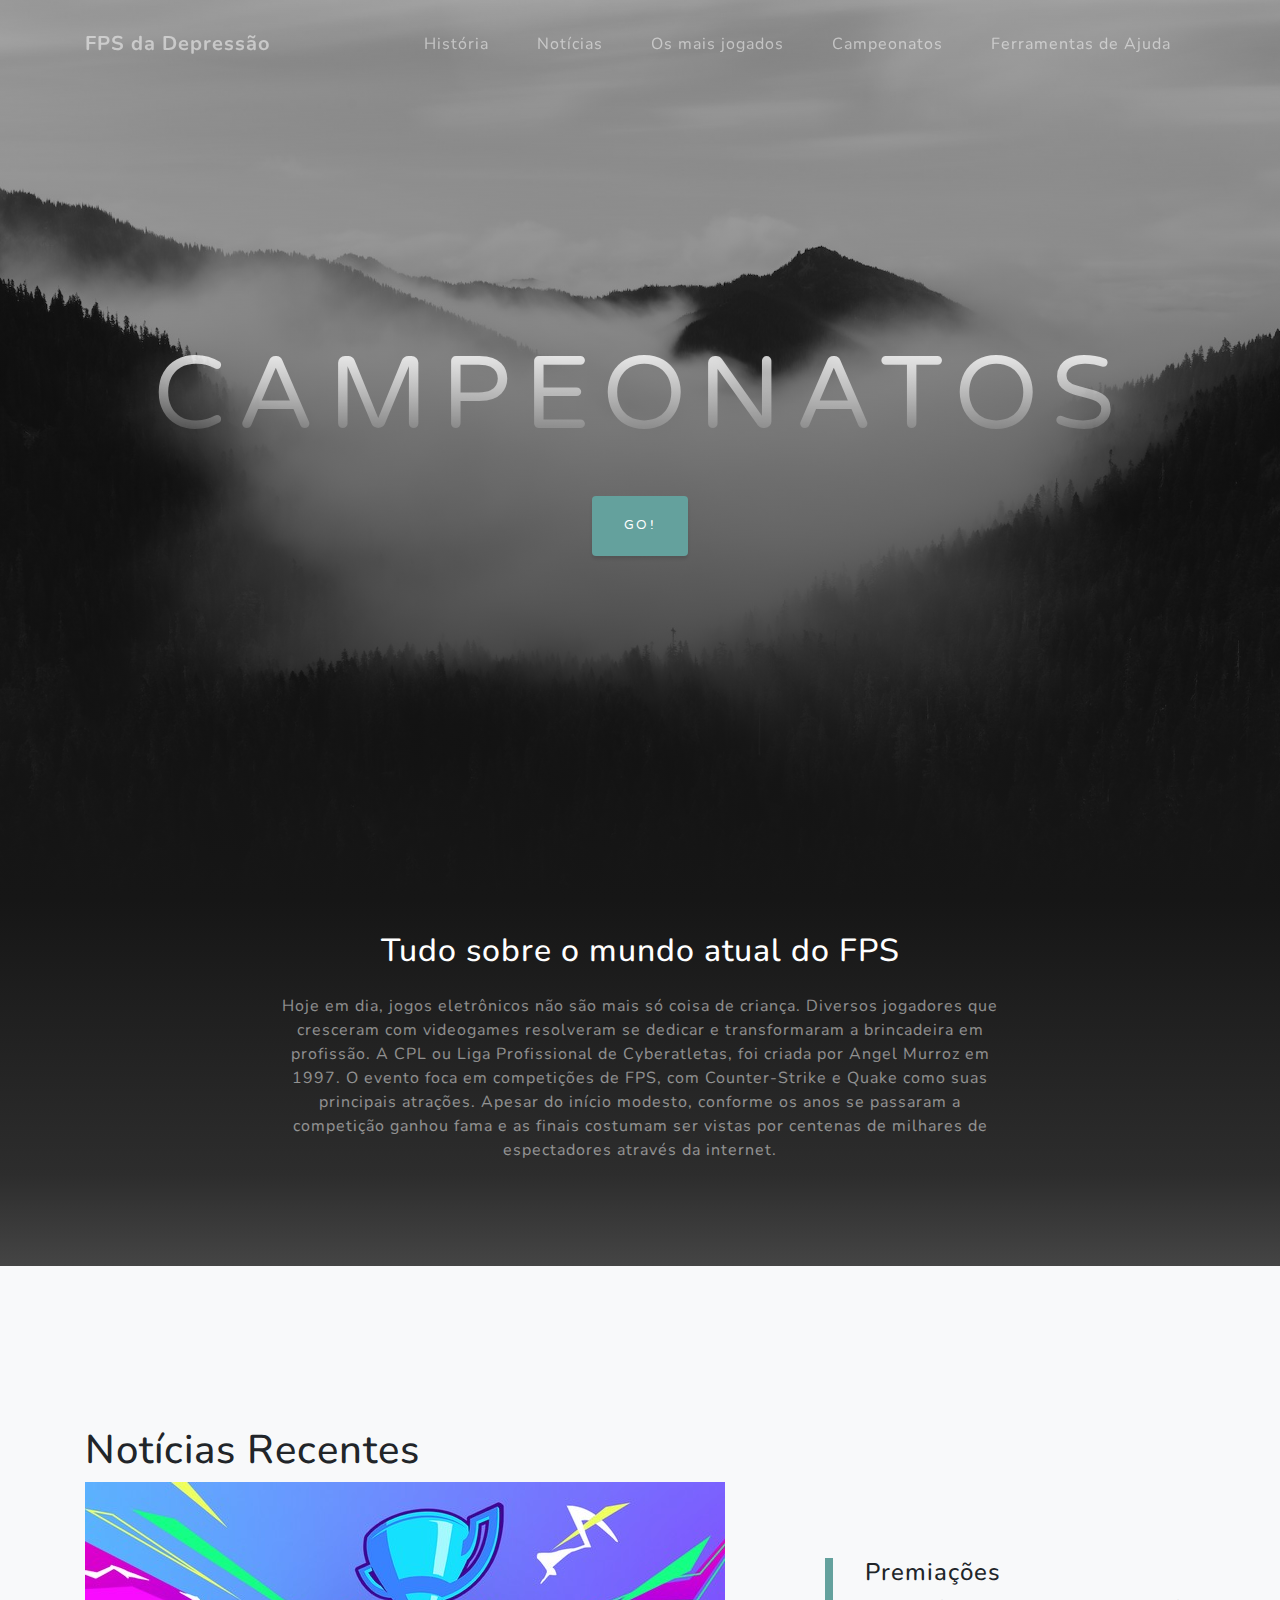
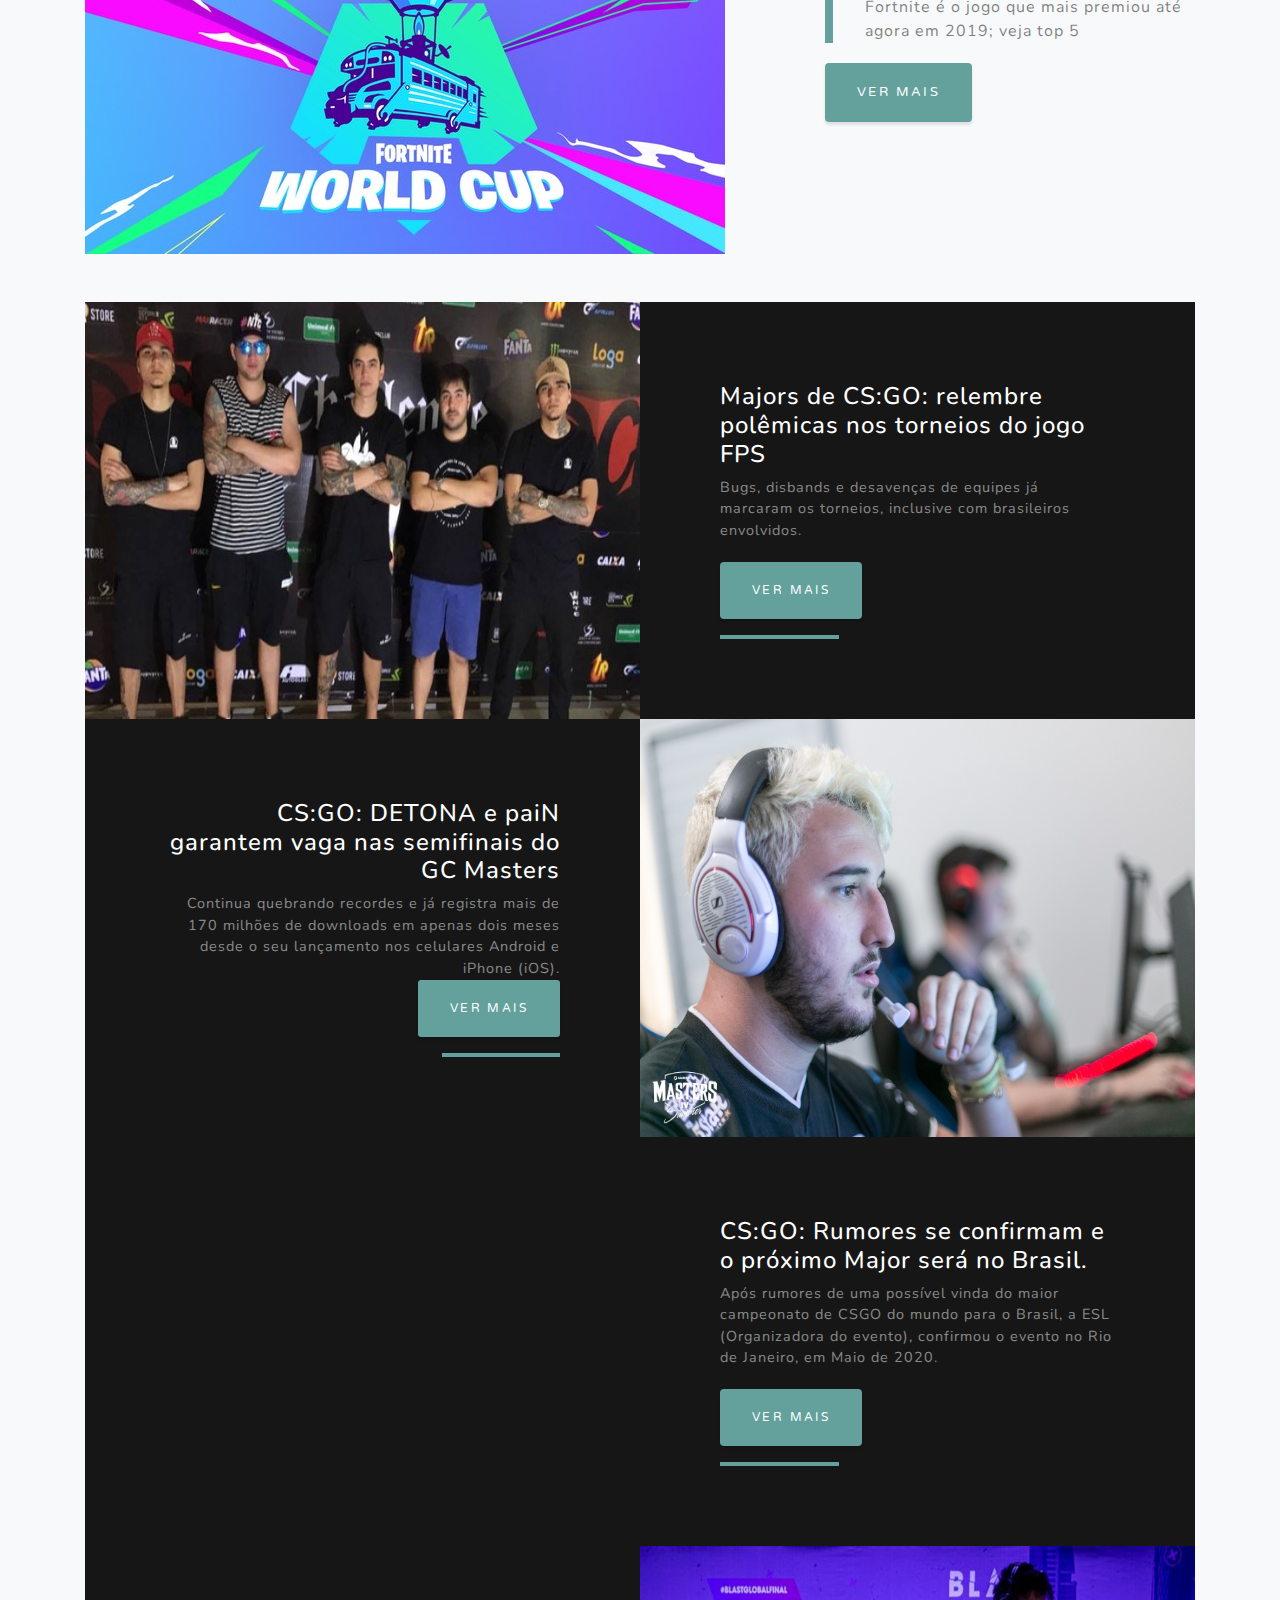
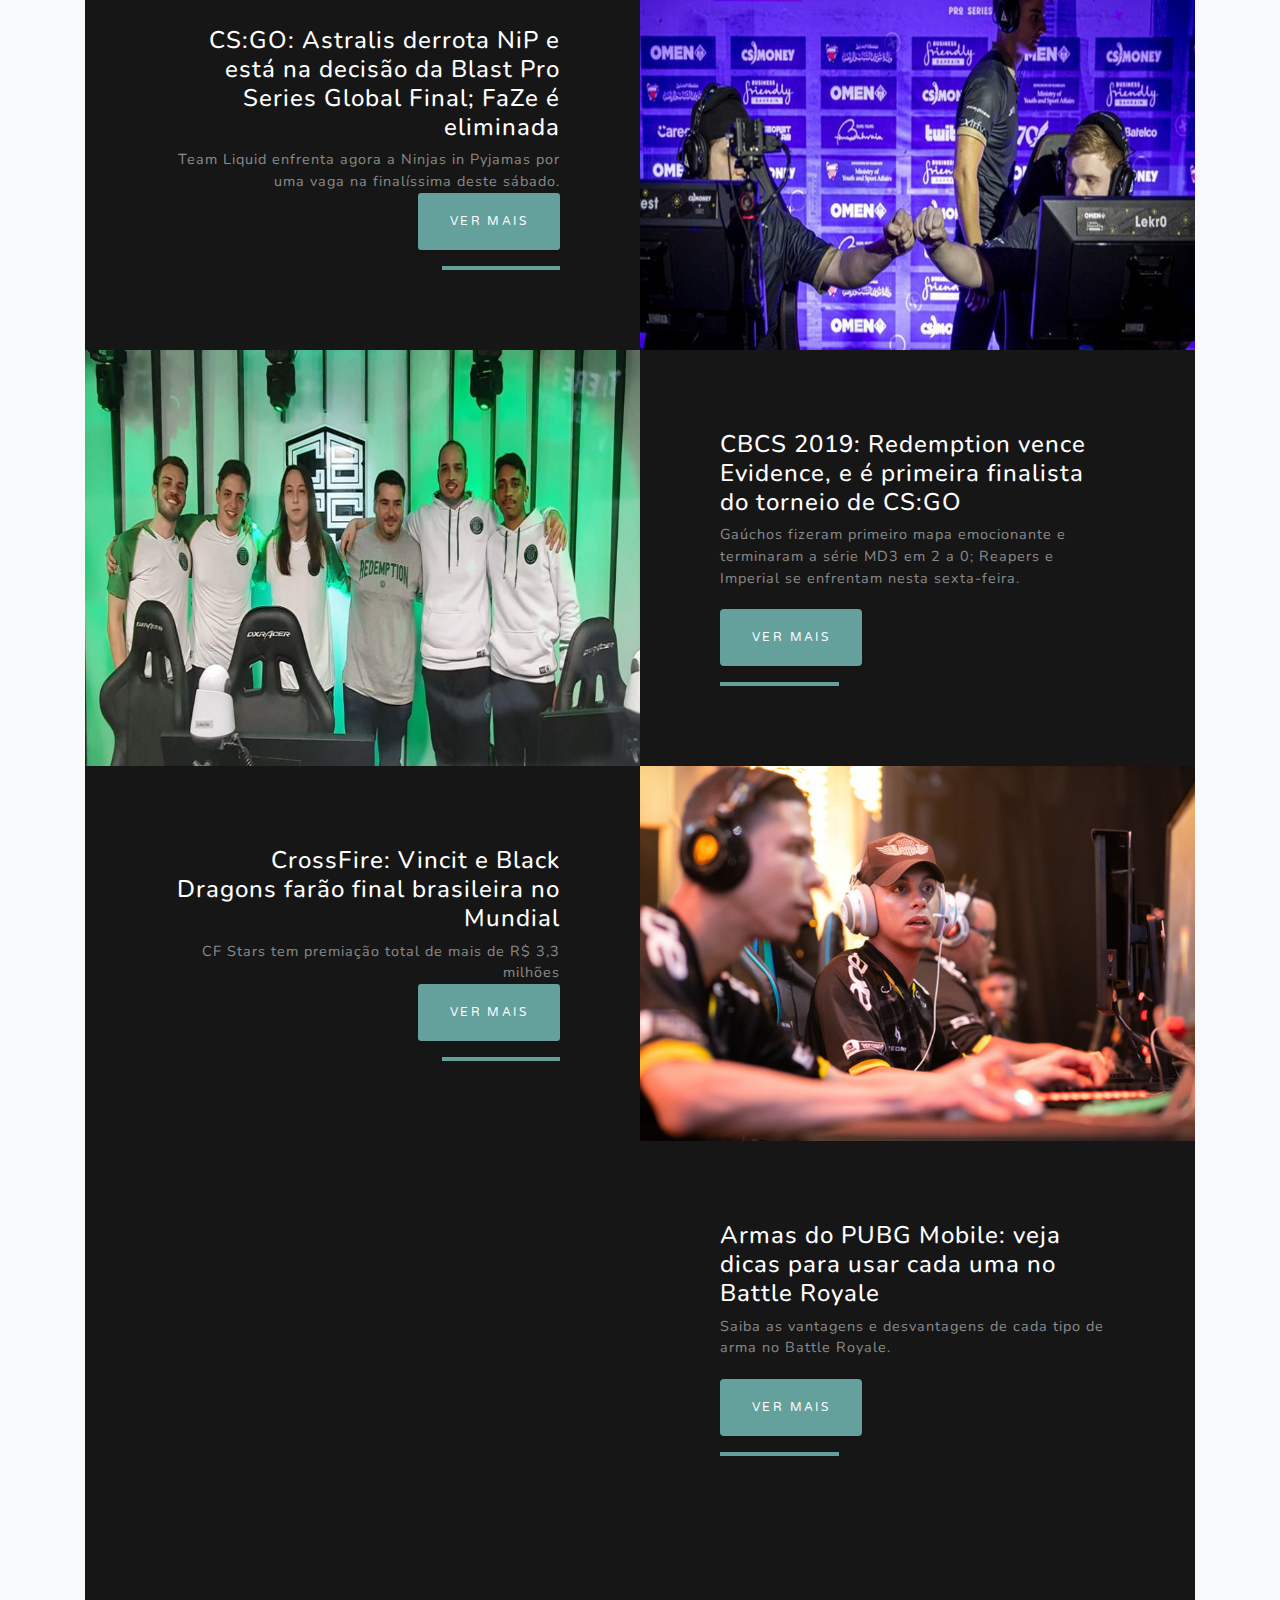
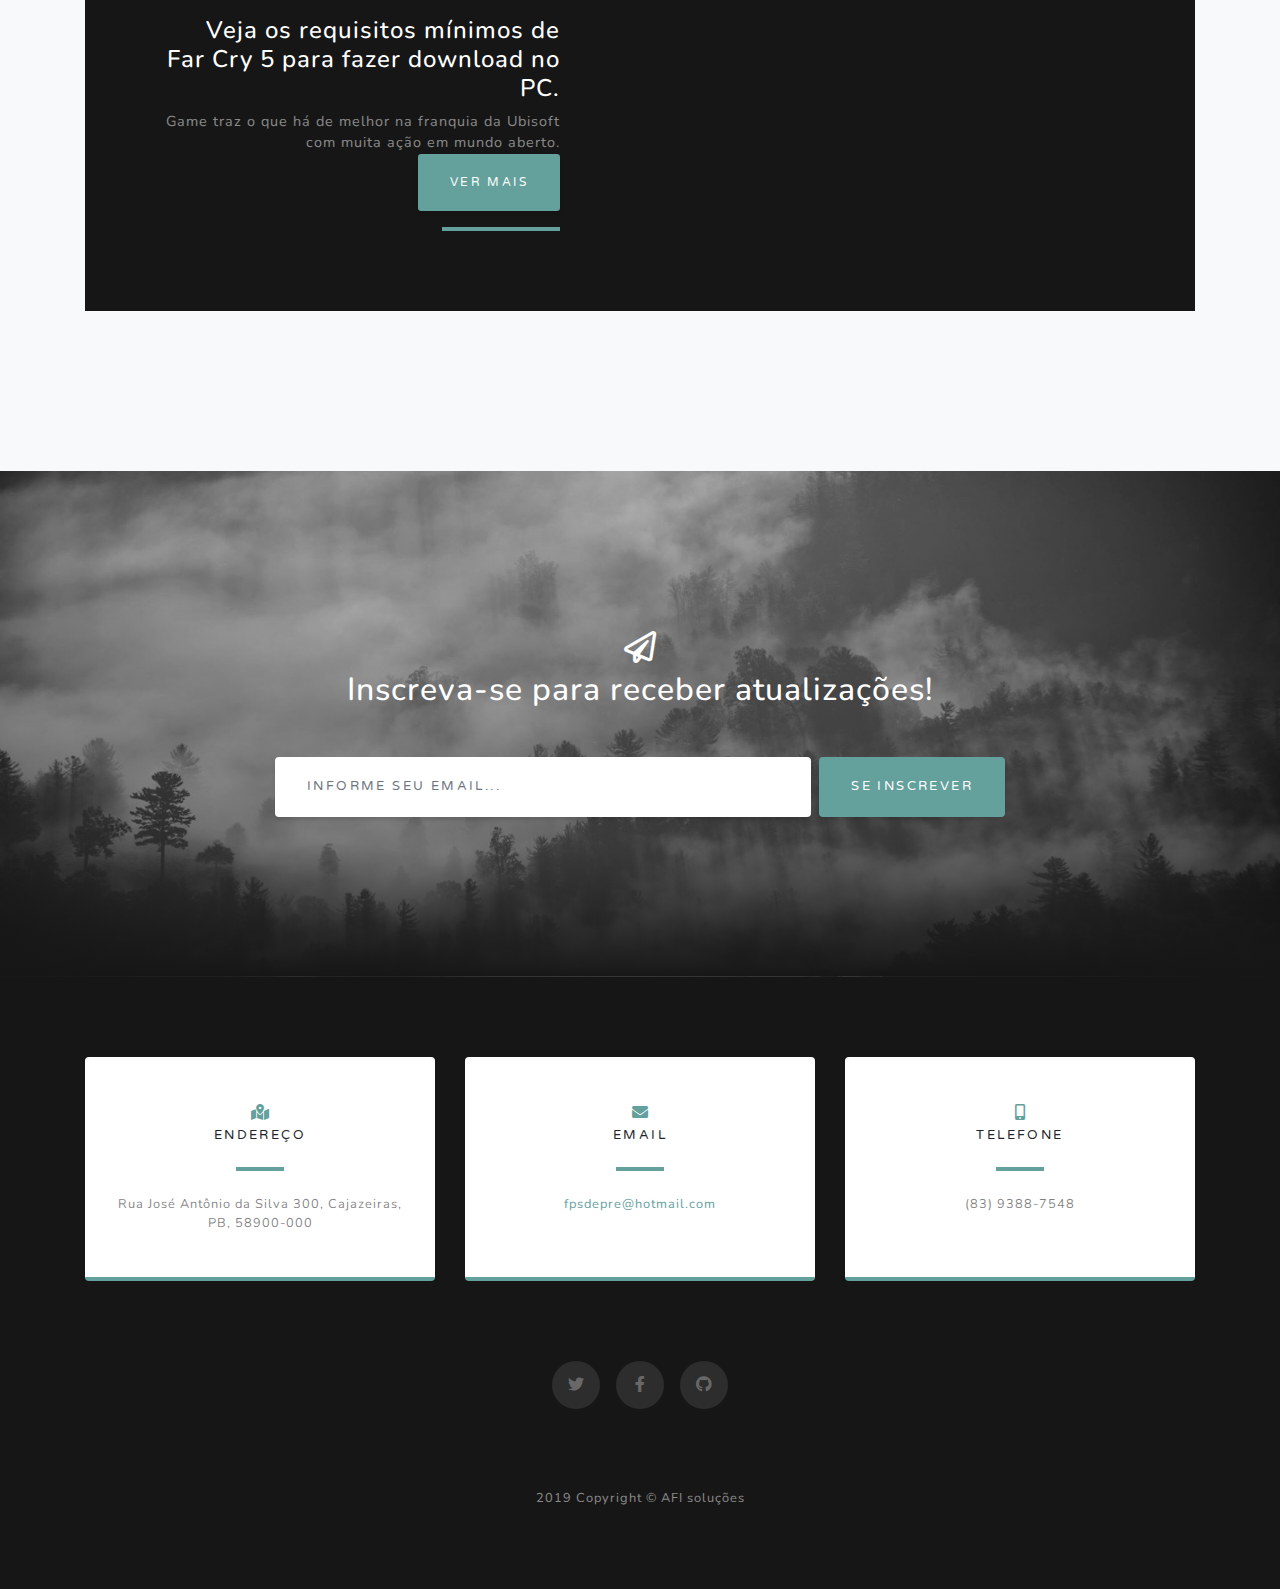
==== commit 58d5b978: "Correções de bugs" ====
--- a/campeonato.html
+++ b/campeonato.html
@@ -43,10 +43,10 @@
             <a class="nav-link js-scroll-trigger" href="noticias.html">Notícias</a>
           </li>
           <li class="nav-item">
-            <a class="nav-link js-scroll-trigger" href="#signup">Os mais jogados</a>
+            <a class="nav-link js-scroll-trigger" href="maisjogados.html">Os mais jogados</a>
           </li>
            <li class="nav-item">
-            <a class="nav-link js-scroll-trigger" href="Campeonato.html">Campeonatos</a>
+            <a class="nav-link js-scroll-trigger" href="campeonato.html">Campeonatos</a>
           </li>
            <li class="nav-item">
             <a class="nav-link js-scroll-trigger" href="ferramentas.html">Ferramentas de Ajuda</a>
@@ -156,7 +156,7 @@
         <div class="col-lg-6">
           <div class="bg-black text-center h-100 project">
             <div class="d-flex h-100">
-              <img class="img-fluid" src="img/cs_go2.jpg" alt="">
+              <img class="img-fluid" src="https://static.hltv.org/images/galleries/11393-medium/1529165027.5529.jpeg" alt="">
             </div>
           </div>
         </div>
@@ -164,10 +164,10 @@
           <div class="bg-black text-center h-100 project">
             <div class="d-flex h-100">
               <div class="project-text w-100 my-auto text-center text-lg-left">
-                <h4 class="text-white">CS:GO: após segundo semestre desgastante, Tuurtle vê DETONA confiante para vencer GC Masters.</h4>
-                <p class="mb-0 text-white-50">Para jogador, o número excessivo de jogos e viagens fez com que o time ficasse desgastado, mas título em Portugal deu moral
+                <h4 class="text-white">CS:GO: Rumores se confirmam e o próximo Major será no Brasil.</h4>
+                <p class="mb-0 text-white-50">Após rumores de uma possível vinda do maior campeonato de CSGO do mundo para o Brasil, a ESL (Organizadora do evento), confirmou o evento no Rio de Janeiro, em Maio de 2020.
                 </p>
-                 <a href="https://globoesporte.globo.com/e-sportv/csgo/noticia/csgo-apos-segundo-semestre-desgastante-tuurtle-ve-detona-confiante-para-vencer-gc-masters.ghtml" target="_blank" class="btn btn-primary see-more-btn">VER MAIS</a>
+                 <a href="https://www.hltv.org/news/28615/esl-confirms-rio-de-janeiro-major" target="_blank" class="btn btn-primary see-more-btn">VER MAIS</a>
                 <hr class="d-none d-lg-block mb-0 ml-0">
               </div>
             </div>
@@ -243,6 +243,53 @@
           </div>
         </div>
       </div>
+
+     <div class="row justify-content-center no-gutters mb-5 mb-lg-0">
+        <div class="col-lg-6">
+          <div class="bg-black text-center h-100 project">
+            <div class="d-flex h-100">
+              <img class="img-fluid" src="img/pubg.jpg" alt="">
+            </div>
+          </div>
+        </div>
+        <div class="col-lg-6">
+          <div class="bg-black text-center h-100 project">
+            <div class="d-flex h-100">
+              <div class="project-text w-100 my-auto text-center text-lg-left">
+                <h4 class="text-white">Armas do PUBG Mobile: veja dicas para usar cada uma no Battle Royale</h4>
+                <p class="mb-0 text-white-50">Saiba as vantagens e desvantagens de cada tipo de arma no Battle Royale.
+                </p>
+                 <a href="https://www.techtudo.com.br/noticias/2019/12/armas-do-pubg-mobile-veja-dicas-para-usar-cada-uma-no-battle-royale.ghtml" target="_blank" class="btn btn-primary see-more-btn">VER MAIS</a>
+                <hr class="d-none d-lg-block mb-0 ml-0">
+              </div>
+            </div>
+          </div>
+        </div>
+      </div>
+
+       <div class="row justify-content-center no-gutters">
+        <div class="col-lg-6">
+          <div class="bg-black text-center h-100 project">
+            <div class="d-flex h-100">
+              <img class="img-fluid" src="img/farcry.jpg" alt="">
+            </div>
+          </div>
+        </div>
+        <div class="col-lg-6 order-lg-first">
+          <div class="bg-black text-center h-100 project">
+            <div class="d-flex h-100">
+              <div class="project-text w-100 my-auto text-center text-lg-right">
+                <h4 class="text-white">Veja os requisitos mínimos de Far Cry 5 para fazer download no PC.</h4>
+                <p class="mb-0 text-white-50">Game traz o que há de melhor na franquia da Ubisoft com muita ação em mundo aberto.</p>
+                 <a href="https://www.techtudo.com.br/noticias/2019/12/veja-os-requisitos-minimos-de-far-cry-5-para-fazer-download-no-pc.ghtml"target="_blank" class="btn btn-primary btn-sm">VER MAIS</a>
+                <hr class="d-none d-lg-block mb-0 mr-0">
+              </div>
+            </div>
+          </div>
+        </div>
+      </div>
+
+  
   </section>
 
   <!-- Signup Section -->
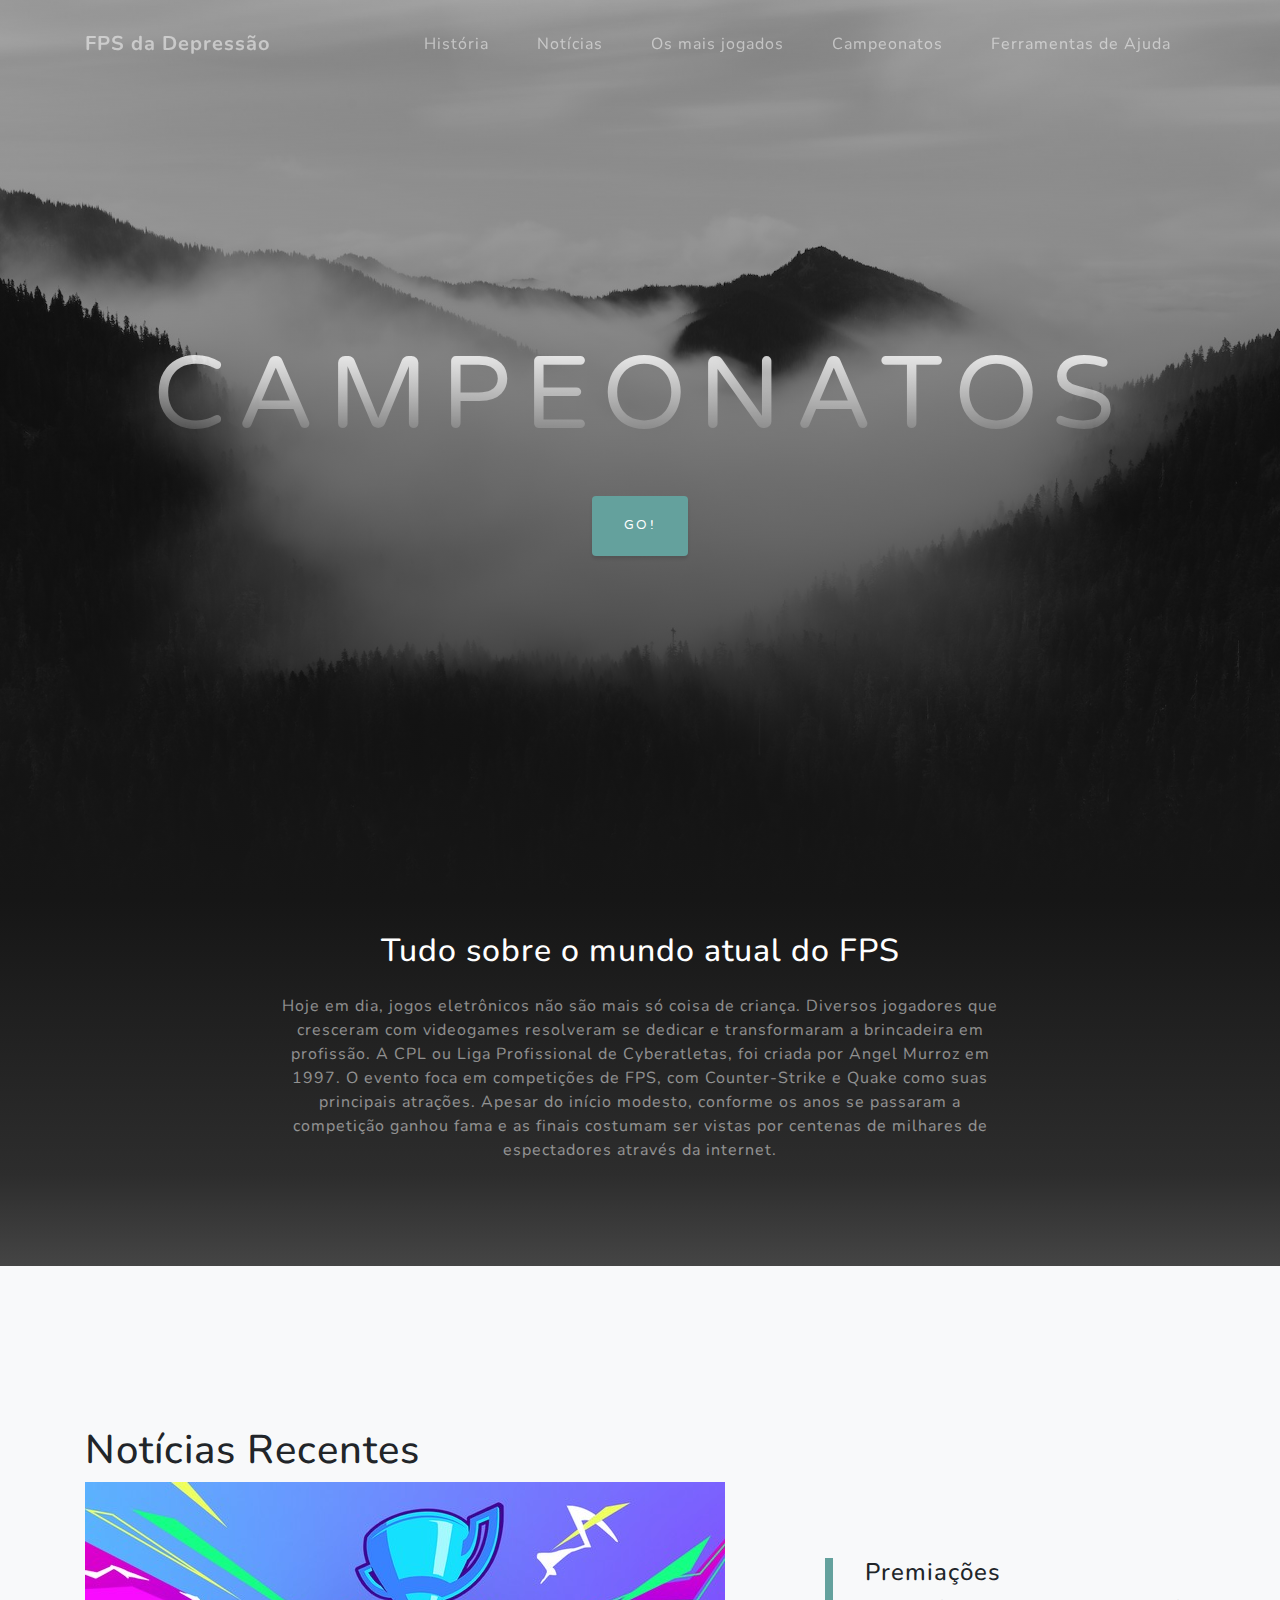
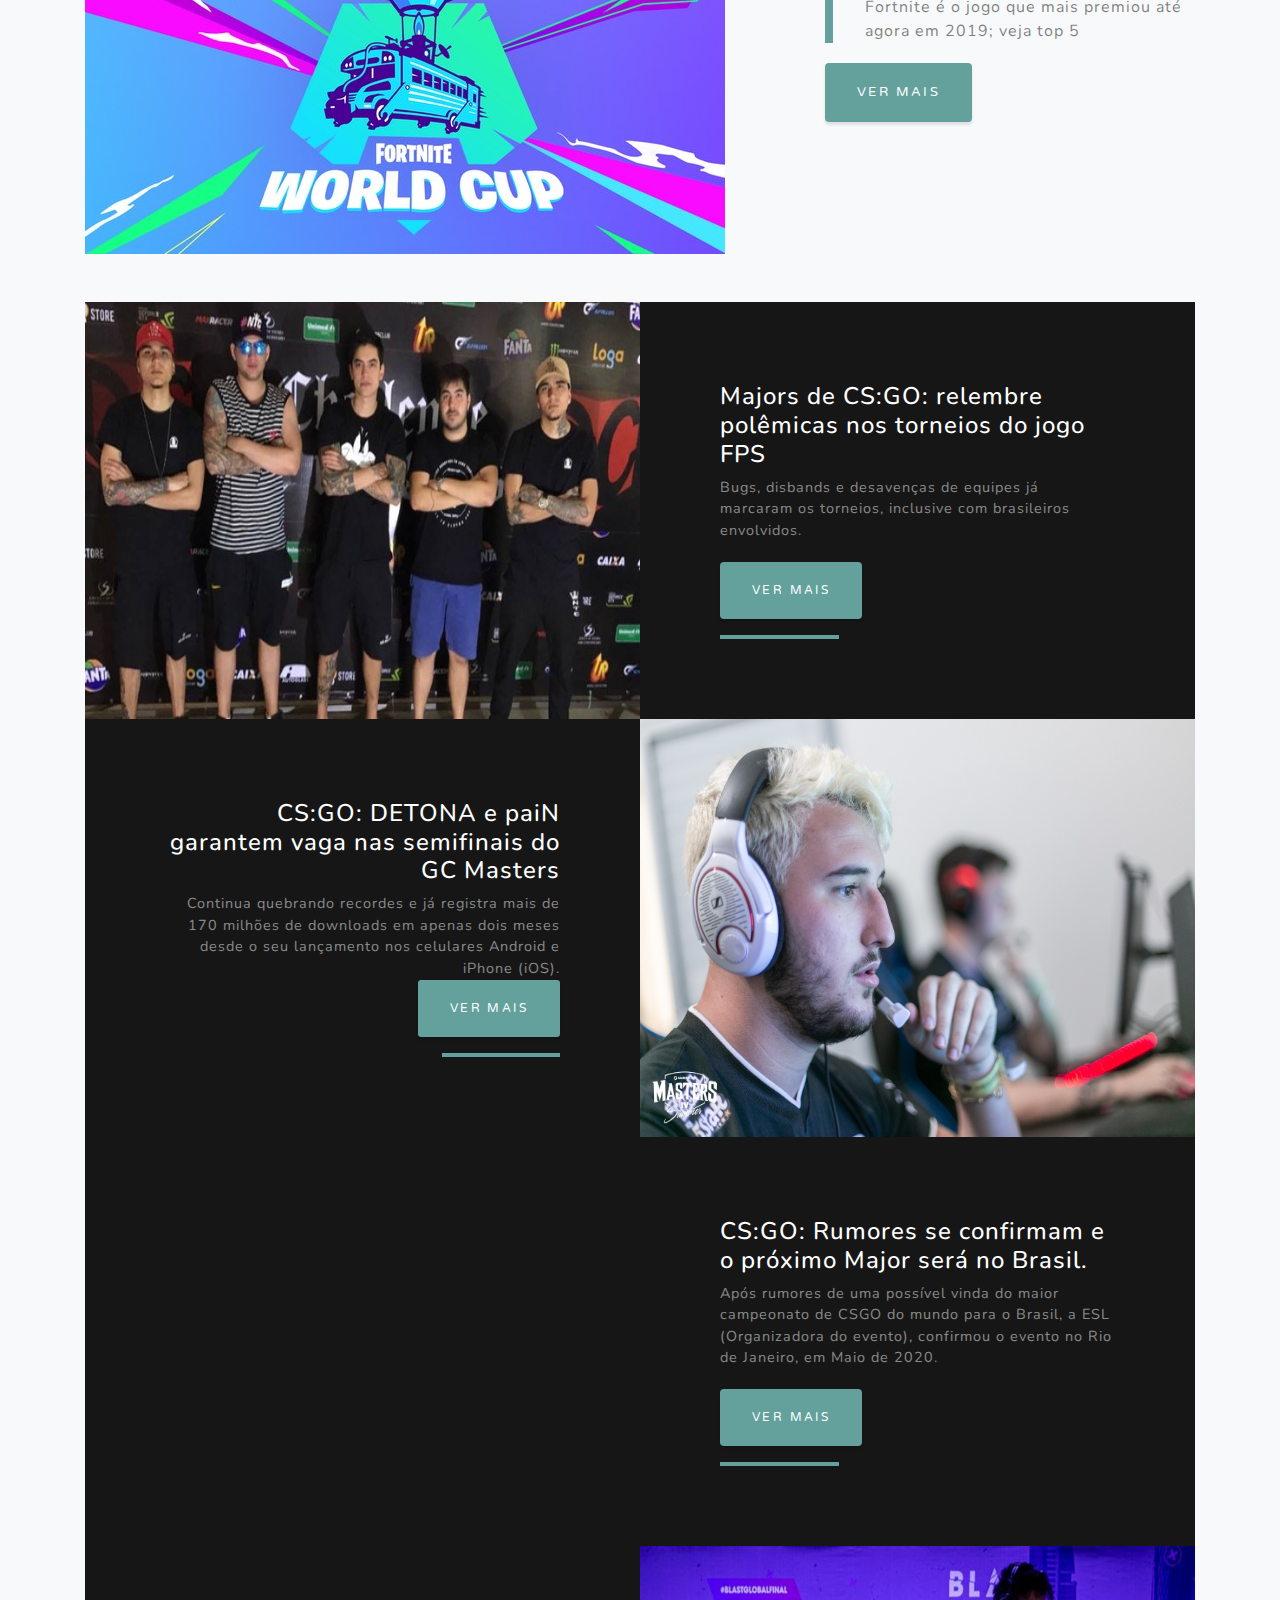
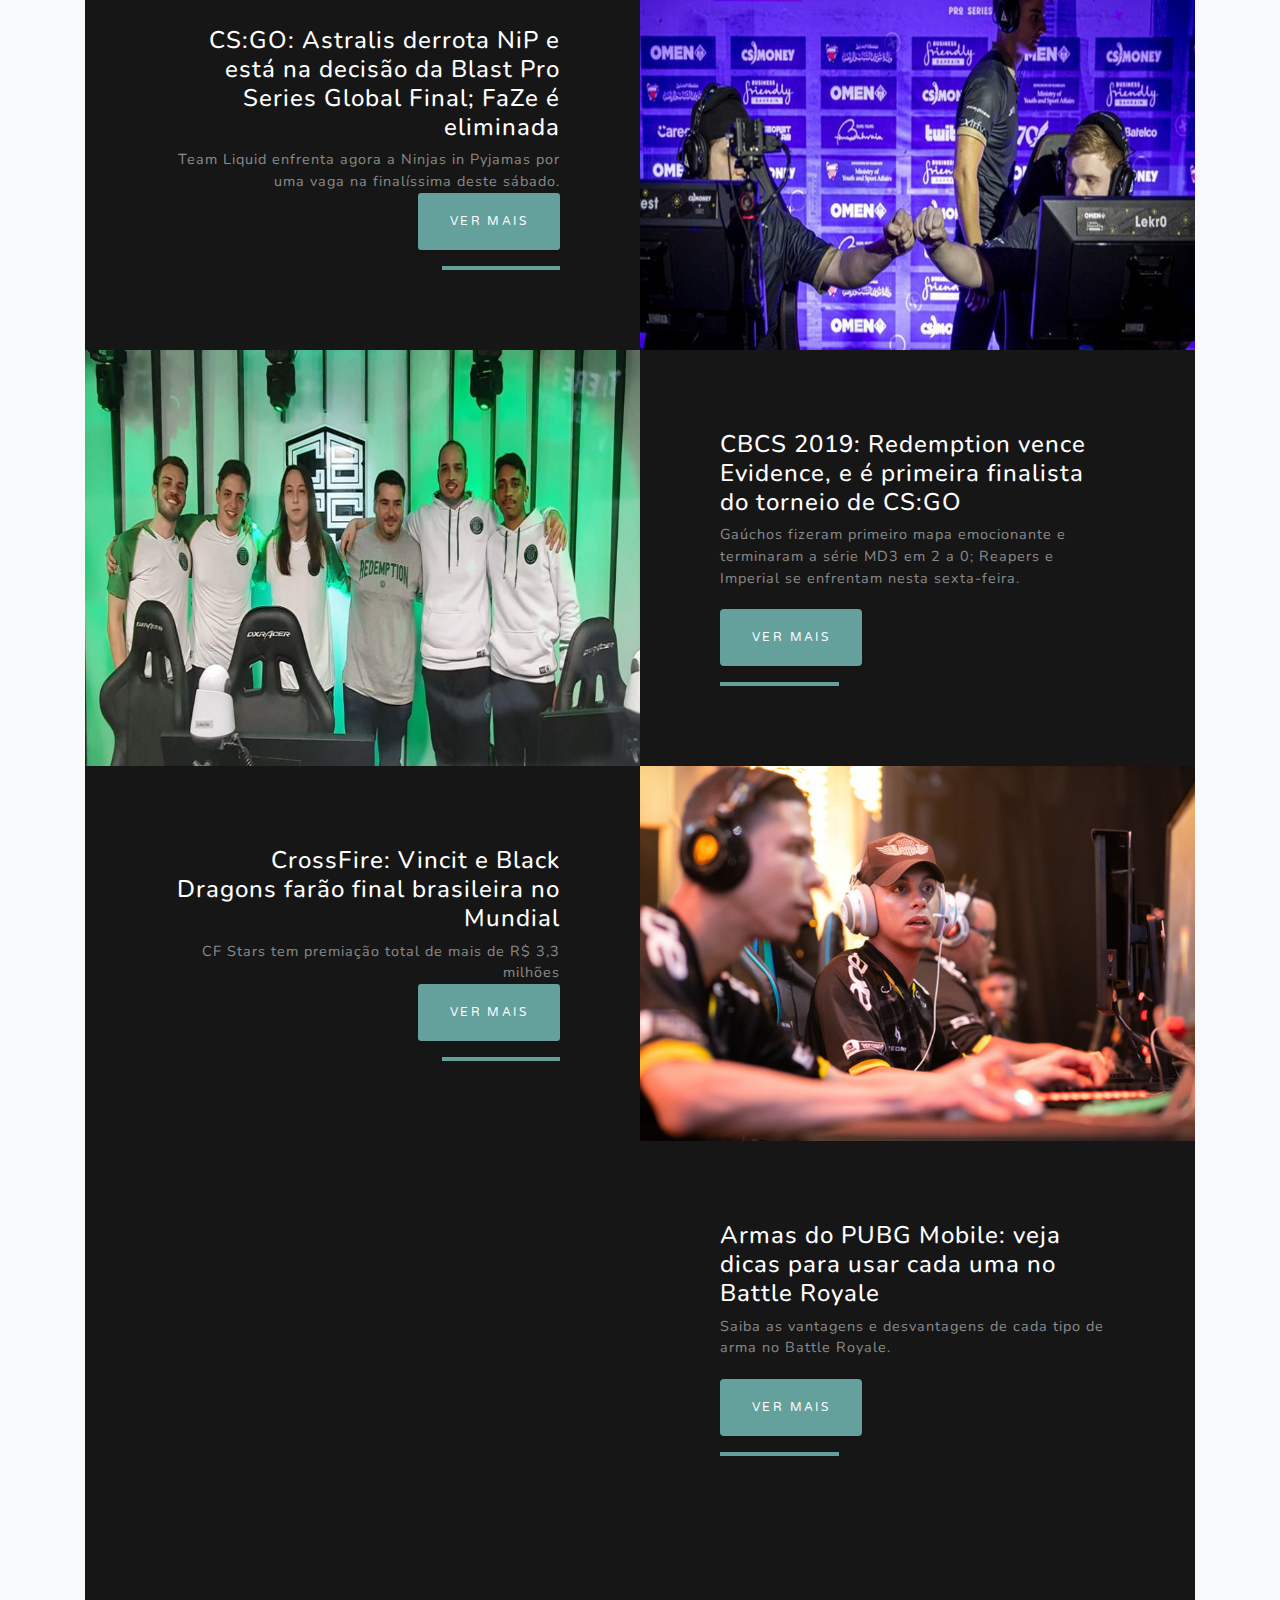
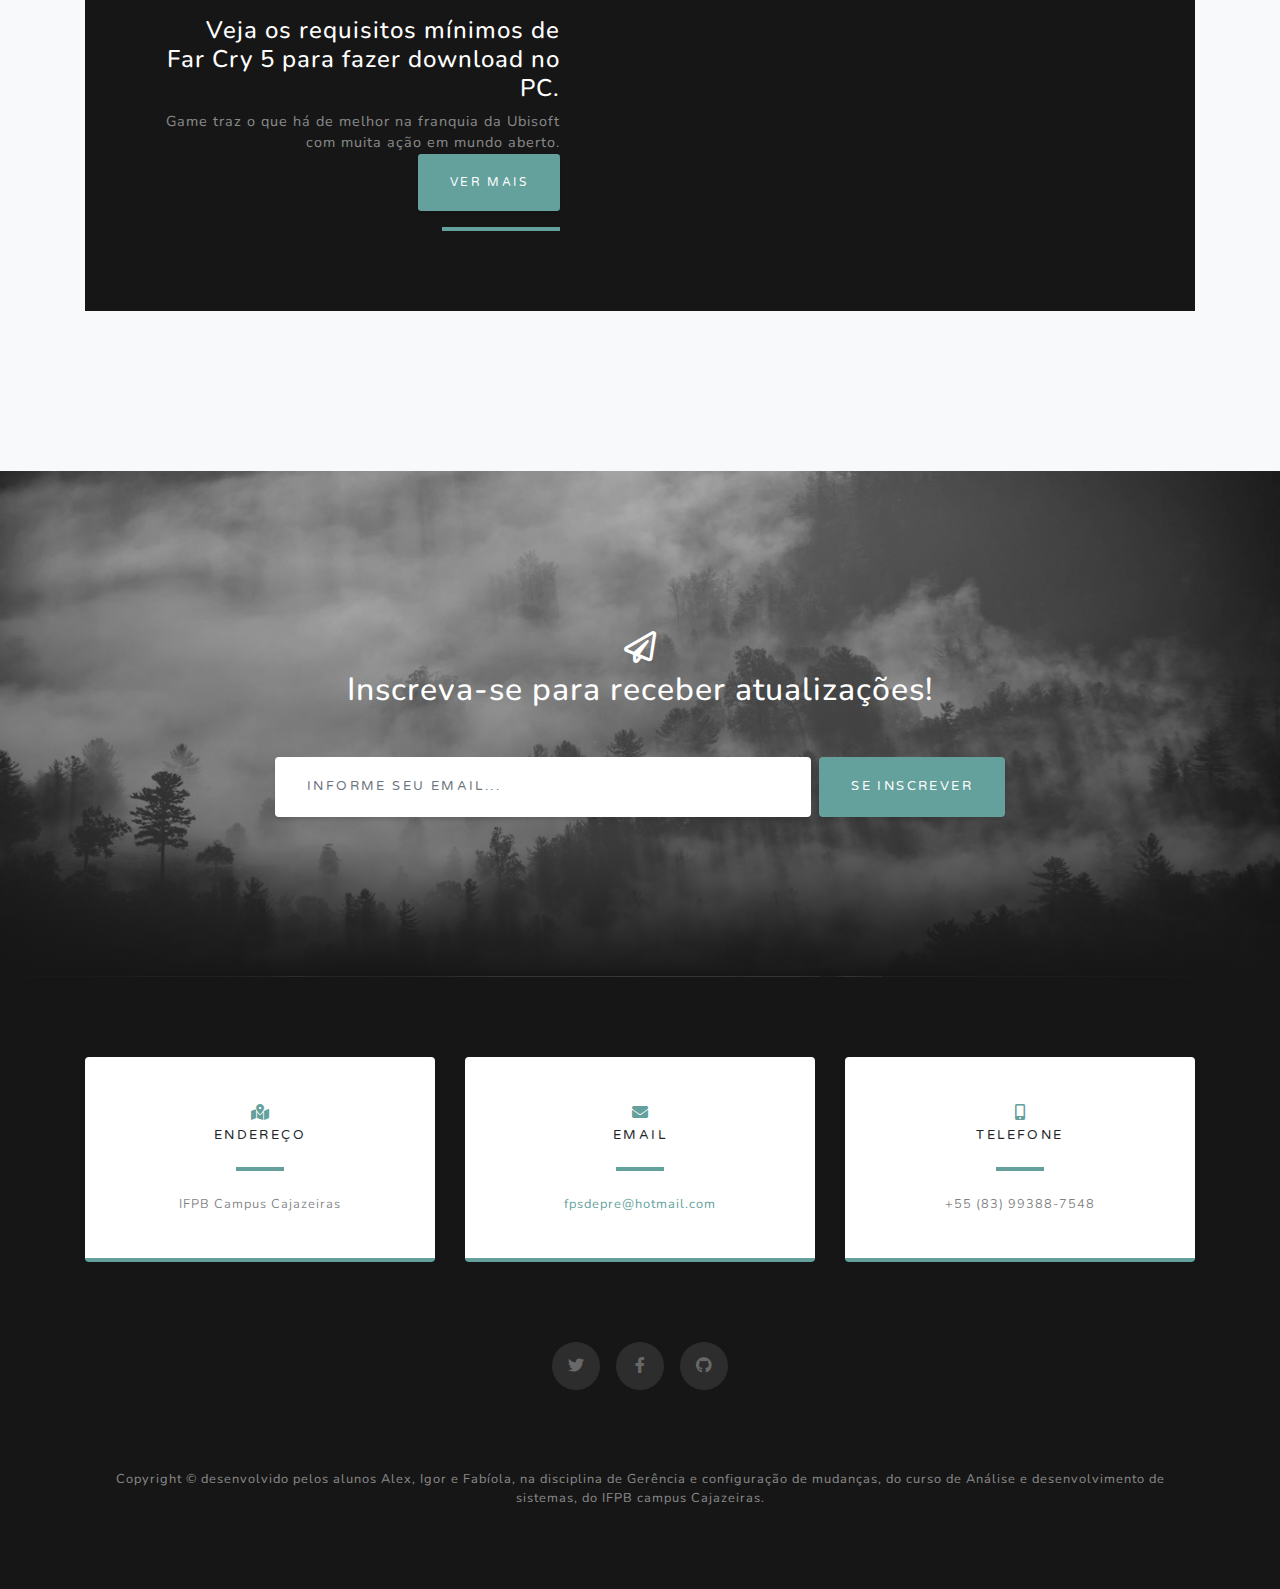
==== commit 38d8a66a: "correções nos mais jogados" ====
--- a/campeonato.html
+++ b/campeonato.html
@@ -31,7 +31,7 @@
     <div class="container">
       <a class="navbar-brand js-scroll-trigger" href="index.html">FPS da Depressão</a>
       <button class="navbar-toggler navbar-toggler-right" type="button" data-toggle="collapse" data-target="#navbarResponsive" aria-controls="navbarResponsive" aria-expanded="false" aria-label="Toggle navigation">
-        *Menu*
+        
         <i class="fas fa-bars"></i>
       </button>
       <div class="collapse navbar-collapse" id="navbarResponsive">
@@ -323,7 +323,7 @@
               <i class="fas fa-map-marked-alt text-primary mb-2"></i>
               <h4 class="text-uppercase m-0">Endereço</h4>
               <hr class="my-4">
-              <div class="small text-black-50"> Rua José Antônio da Silva 300, Cajazeiras, PB, 58900-000</div>
+              <div class="small text-black-50">IFPB Campus Cajazeiras</div>
             </div>
           </div>
         </div>
@@ -347,7 +347,7 @@
               <i class="fas fa-mobile-alt text-primary mb-2"></i>
               <h4 class="text-uppercase m-0">Telefone</h4>
               <hr class="my-4">
-              <div class="small text-black-50">(83) 9388-7548</div>
+              <div class="small text-black-50">+55 (83) 99388-7548</div>
             </div>
           </div>
         </div>
@@ -360,7 +360,7 @@
         <a href="#" class="mx-2">
           <i class="fab fa-facebook-f"></i>
         </a>
-        <a href="https://github.com/Erza-titania/ProjetoGCM" target="_blank"  class="mx-2">
+        <a href="https://github.com/Erza-titania/ProjetoGCM" target="_blank" class="mx-2">
           <i class="fab fa-github"></i>
         </a>
       </div>
@@ -371,7 +371,7 @@
   <!-- Footer -->
   <footer class="bg-black small text-center text-white-50">
     <div class="container">
-       2019 Copyright &copy; AFI soluções
+      Copyright &copy; desenvolvido pelos alunos Alex, Igor e Fabíola, na disciplina de Gerência e configuração de mudanças, do curso de Análise e desenvolvimento de sistemas, do IFPB campus Cajazeiras.
     </div>
   </footer>
 
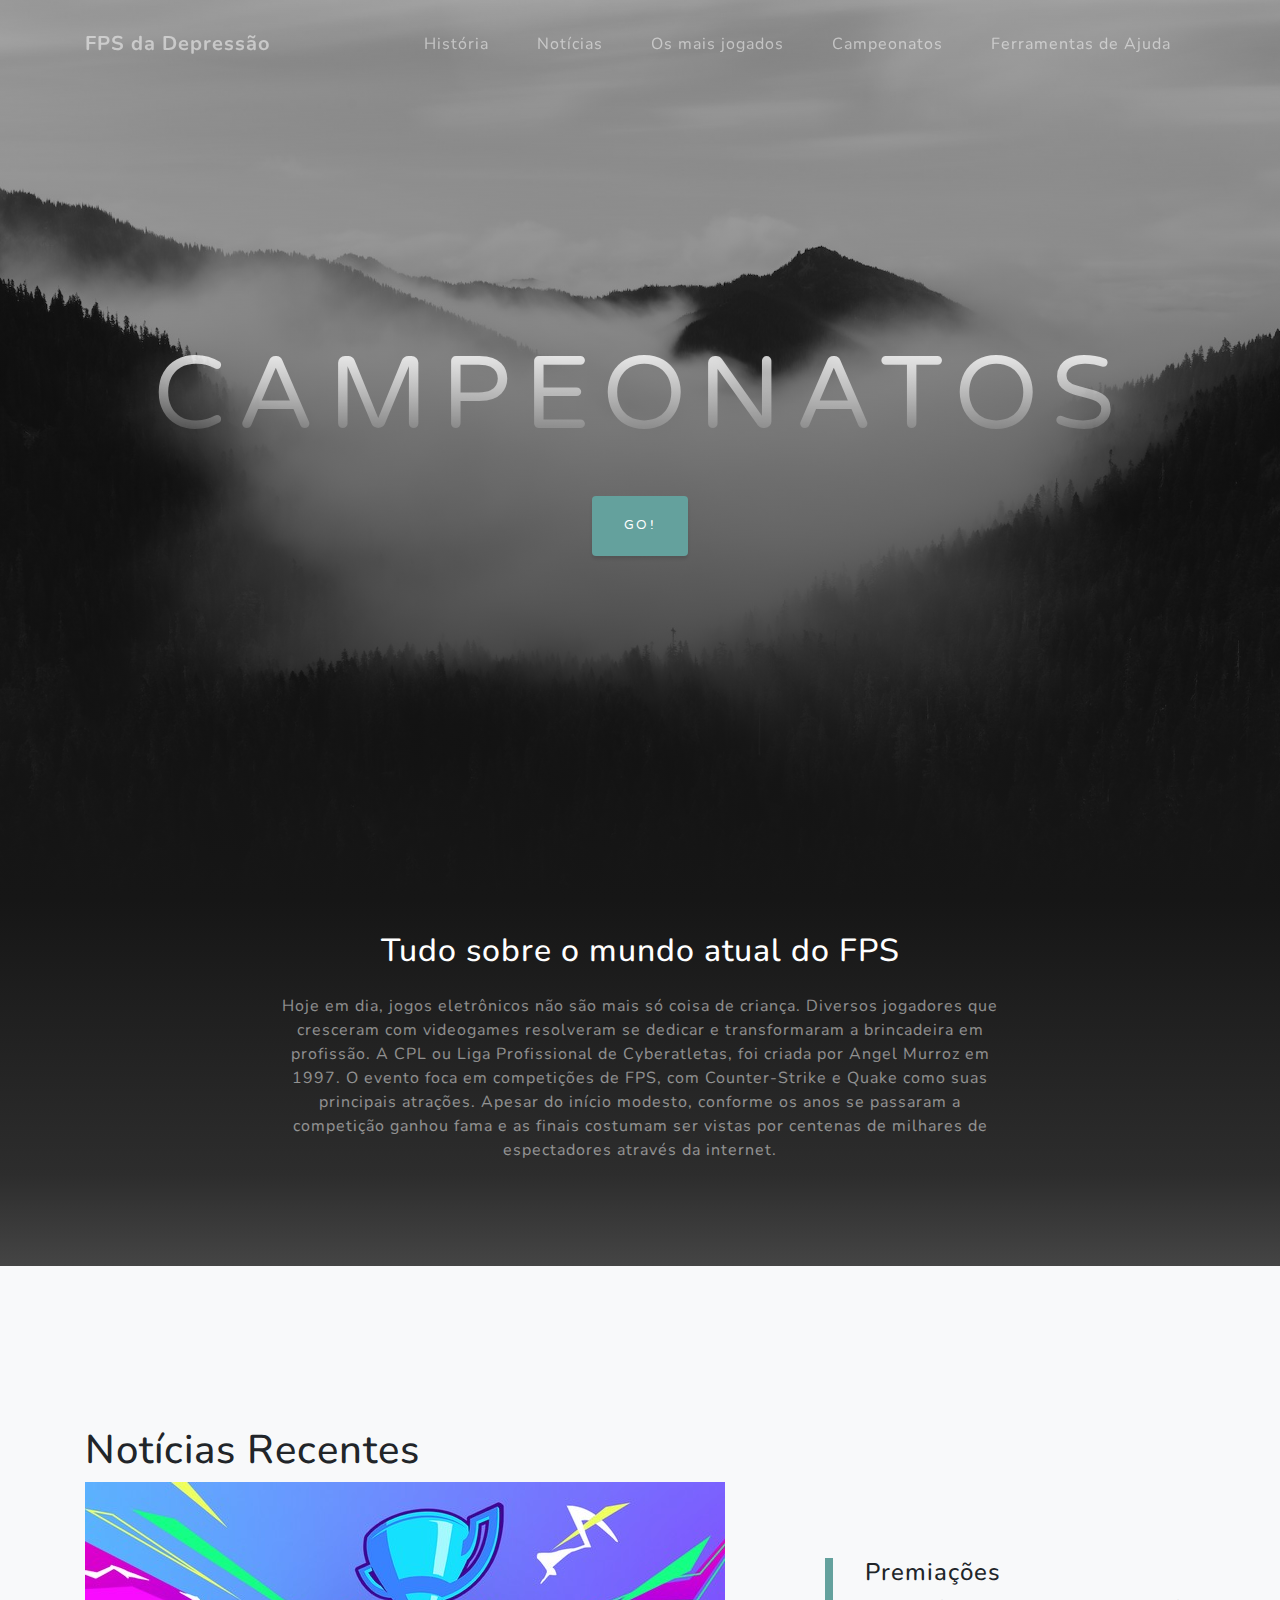
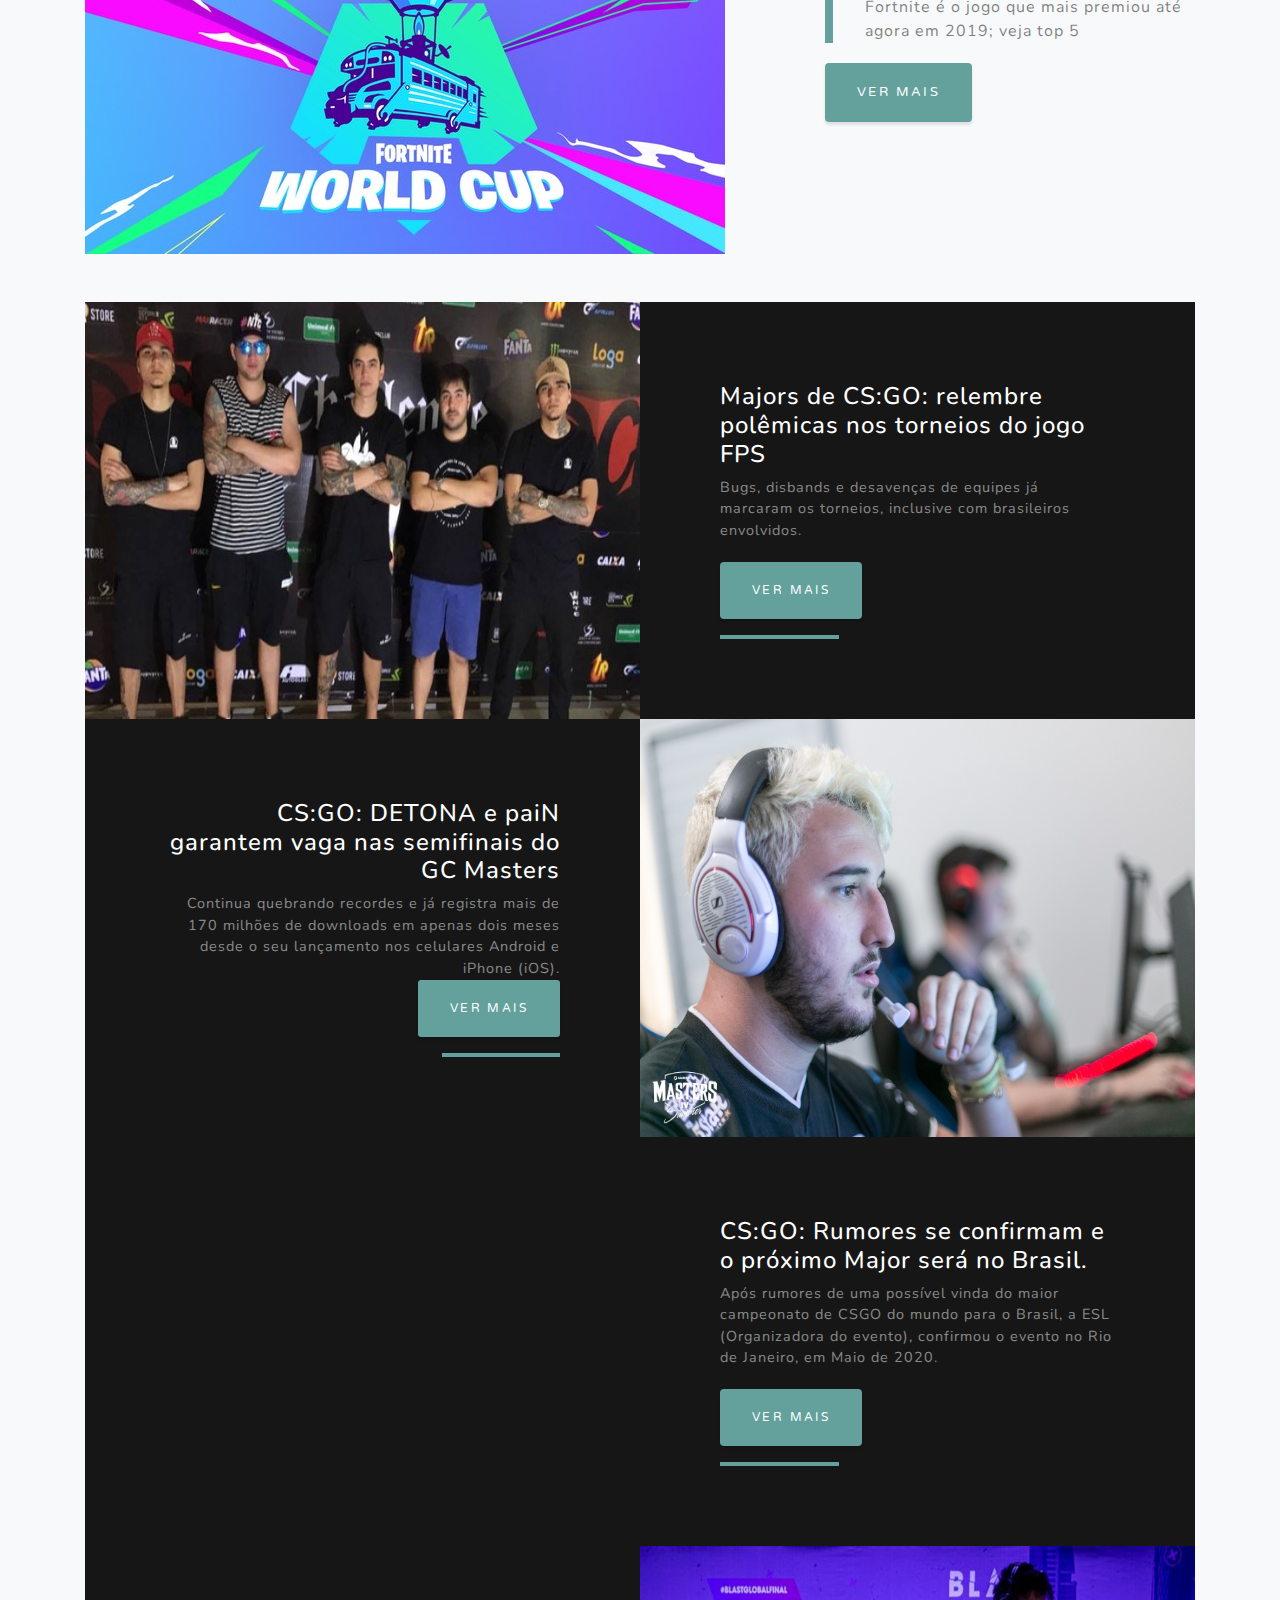
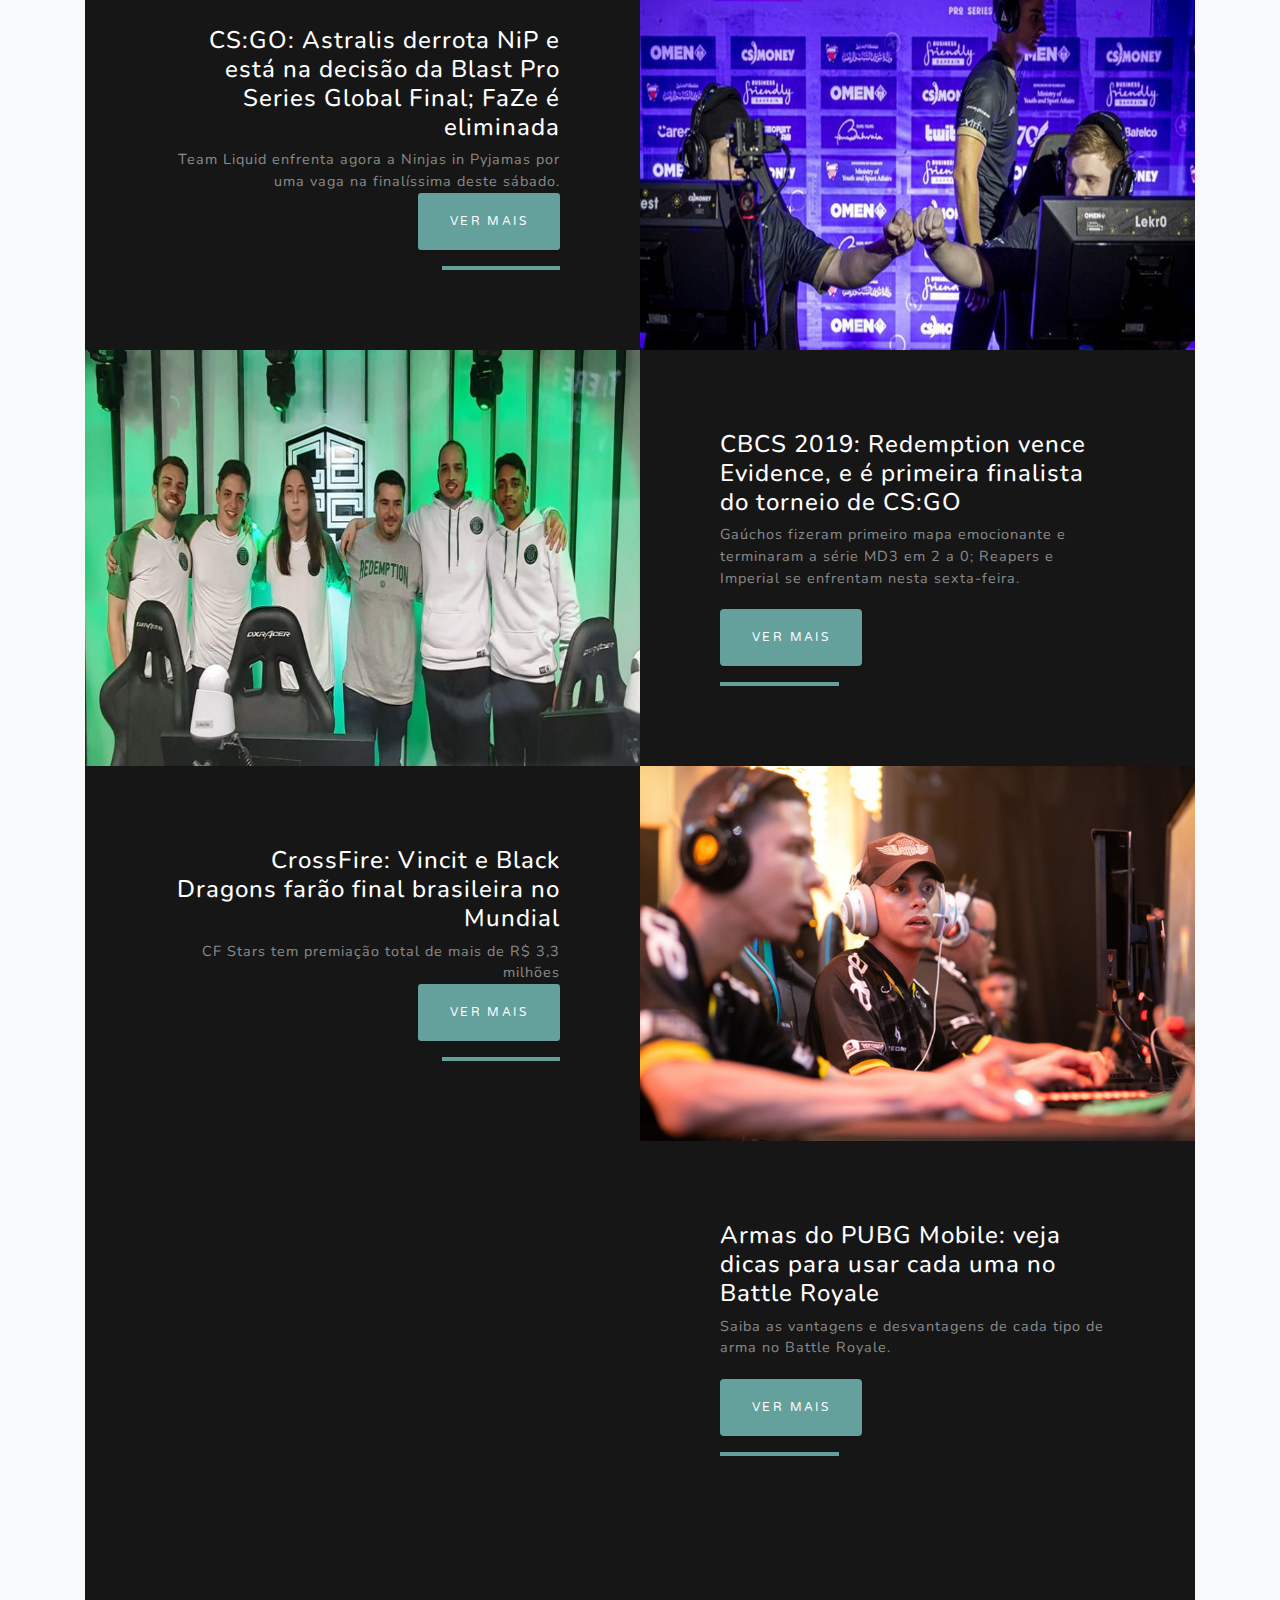
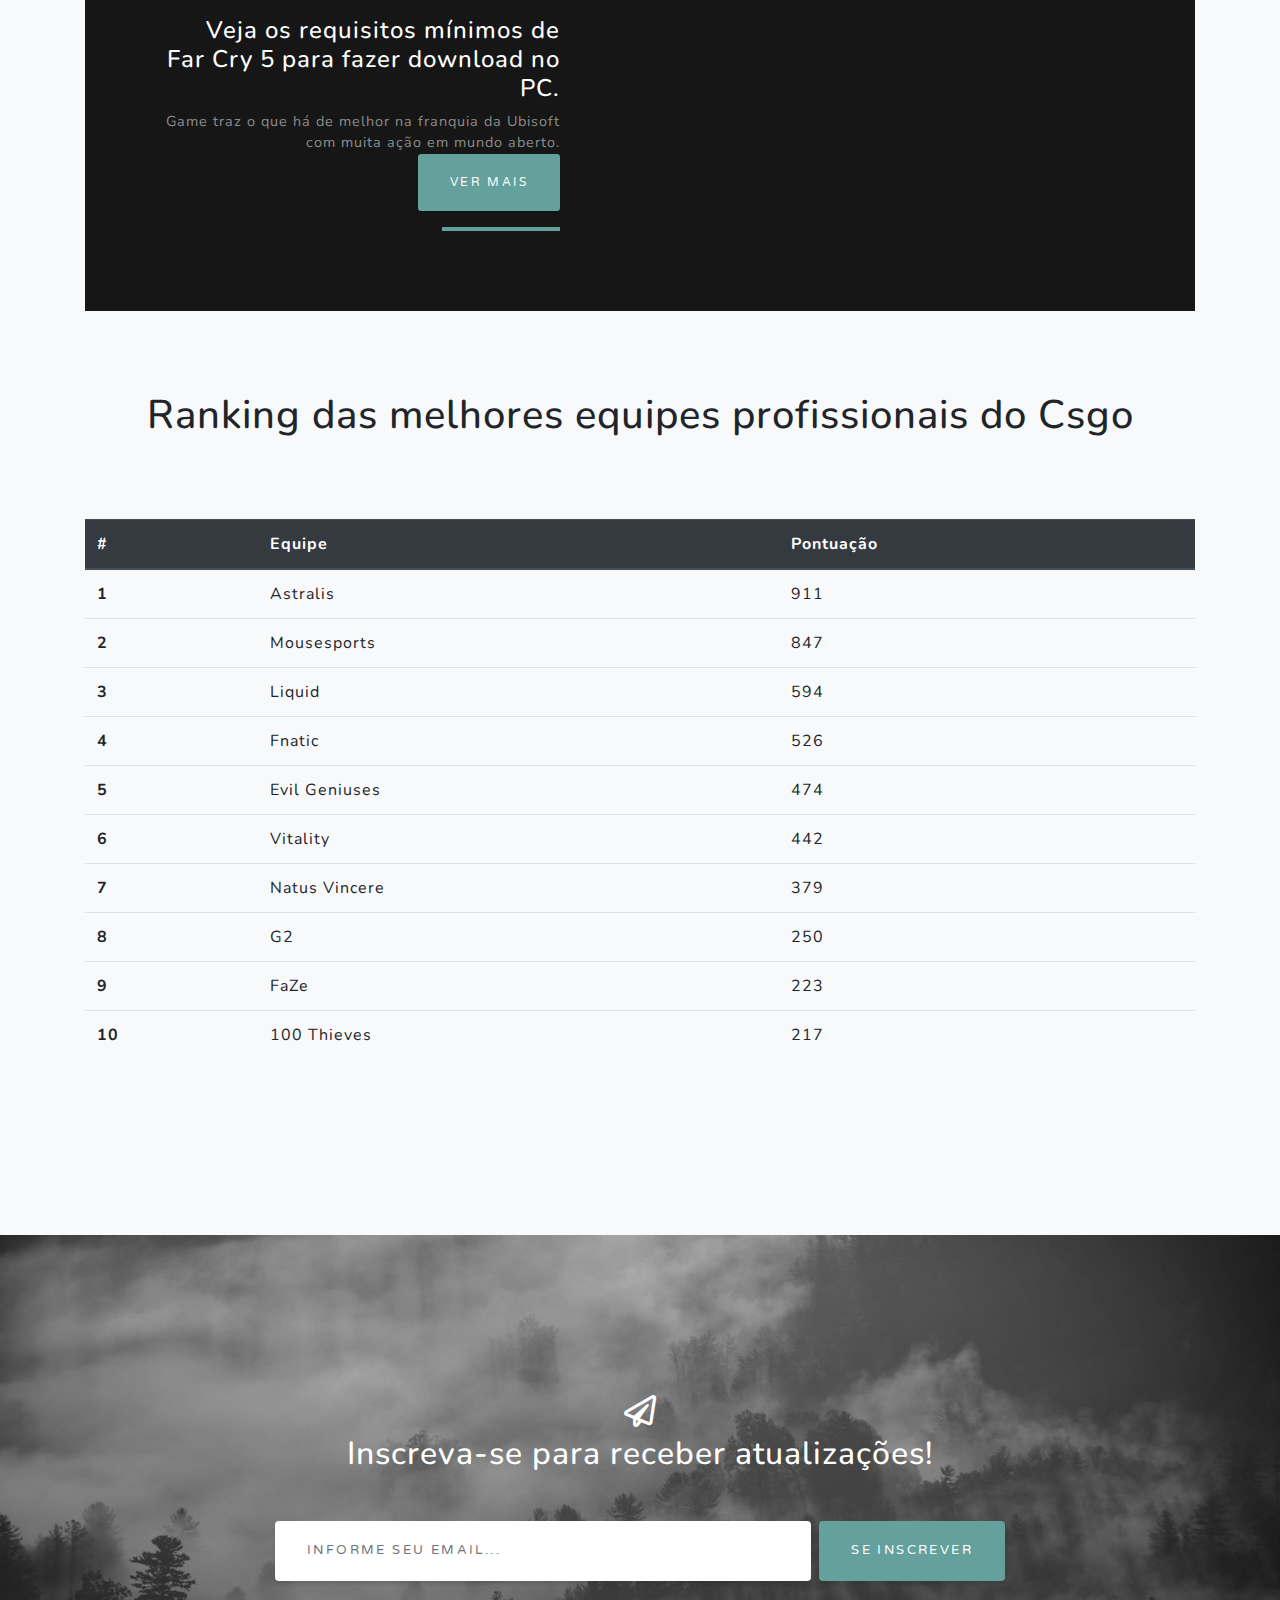
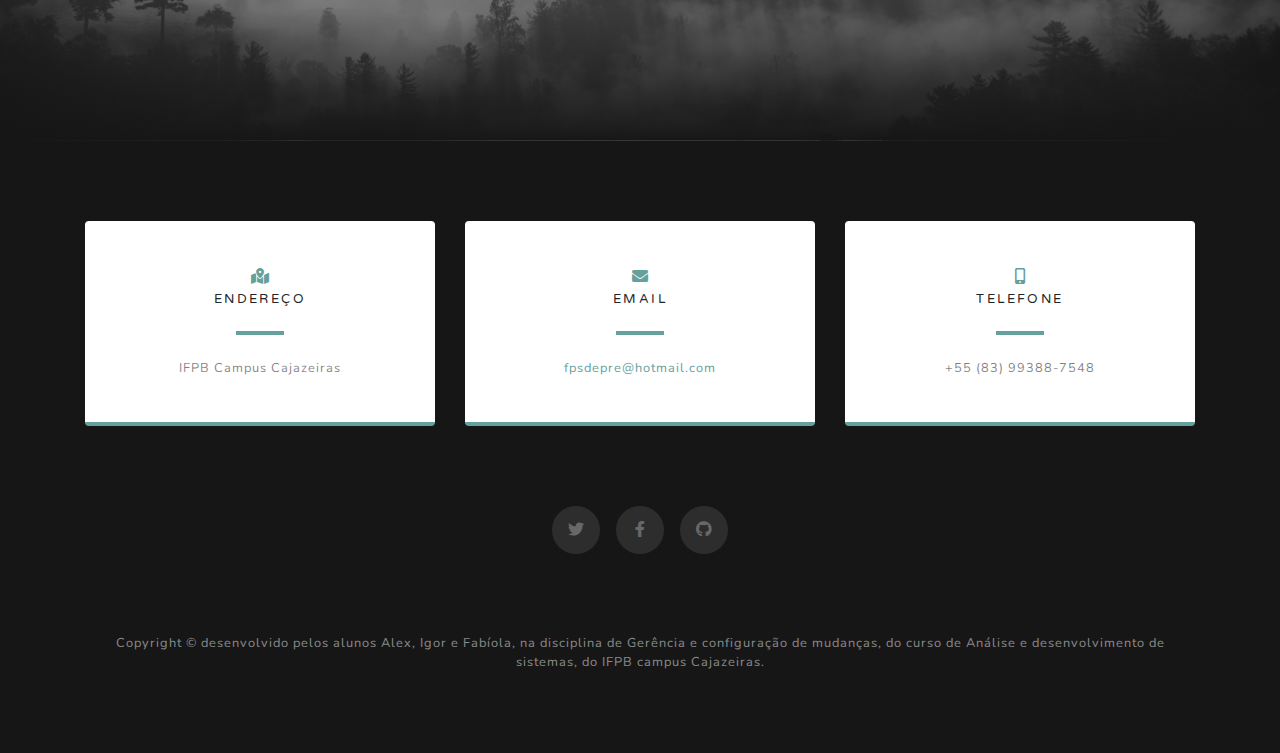
==== commit 2017d1f9: "added ranking" ====
--- a/campeonato.html
+++ b/campeonato.html
@@ -289,6 +289,72 @@
         </div>
       </div>
 
+      <div class="text-center" style="margin: 80px auto;">
+        <h1>Ranking das melhores equipes profissionais do Csgo</h1>
+      </div>
+
+      <table class="table">
+        <thead class="thead-dark">
+          <tr>
+            <th scope="col">#</th>
+            <th scope="col">Equipe</th>
+            <th scope="col">Pontuação</th>
+          </tr>
+        </thead>
+        <tbody>
+          <tr>
+            <th scope="row">1</th>
+            <td>Astralis</td>
+            <td>911</td>
+          </tr>
+          <tr>
+            <th scope="row">2</th>
+            <td>Mousesports</td>
+            <td>847</td>
+          </tr>
+          <tr>
+            <th scope="row">3</th>
+            <td>Liquid</td>
+            <td>594</td>
+          </tr>
+          <tr>
+            <th scope="row">4</th>
+            <td>Fnatic</td>
+            <td>526</td>
+          </tr>
+          <tr>
+            <th scope="row">5</th>
+            <td>Evil Geniuses</td>
+            <td>474</td>
+          </tr>
+          <tr>
+            <th scope="row">6</th>
+            <td>Vitality</td>
+            <td>442</td>
+          </tr>
+          <tr>
+            <th scope="row">7</th>
+            <td>Natus Vincere</td>
+            <td>379</td>
+          </tr>
+          <tr>
+            <th scope="row">8</th>
+            <td>G2</td>
+            <td>250</td>
+          </tr>
+          <tr>
+            <th scope="row">9</th>
+            <td>FaZe</td>
+            <td>223</td>
+          </tr>
+          <tr>
+            <th scope="row">10</th>
+            <td>100 Thieves</td>
+            <td>217</td>
+          </tr>
+        </tbody>
+      </table>
+
   
   </section>
 
